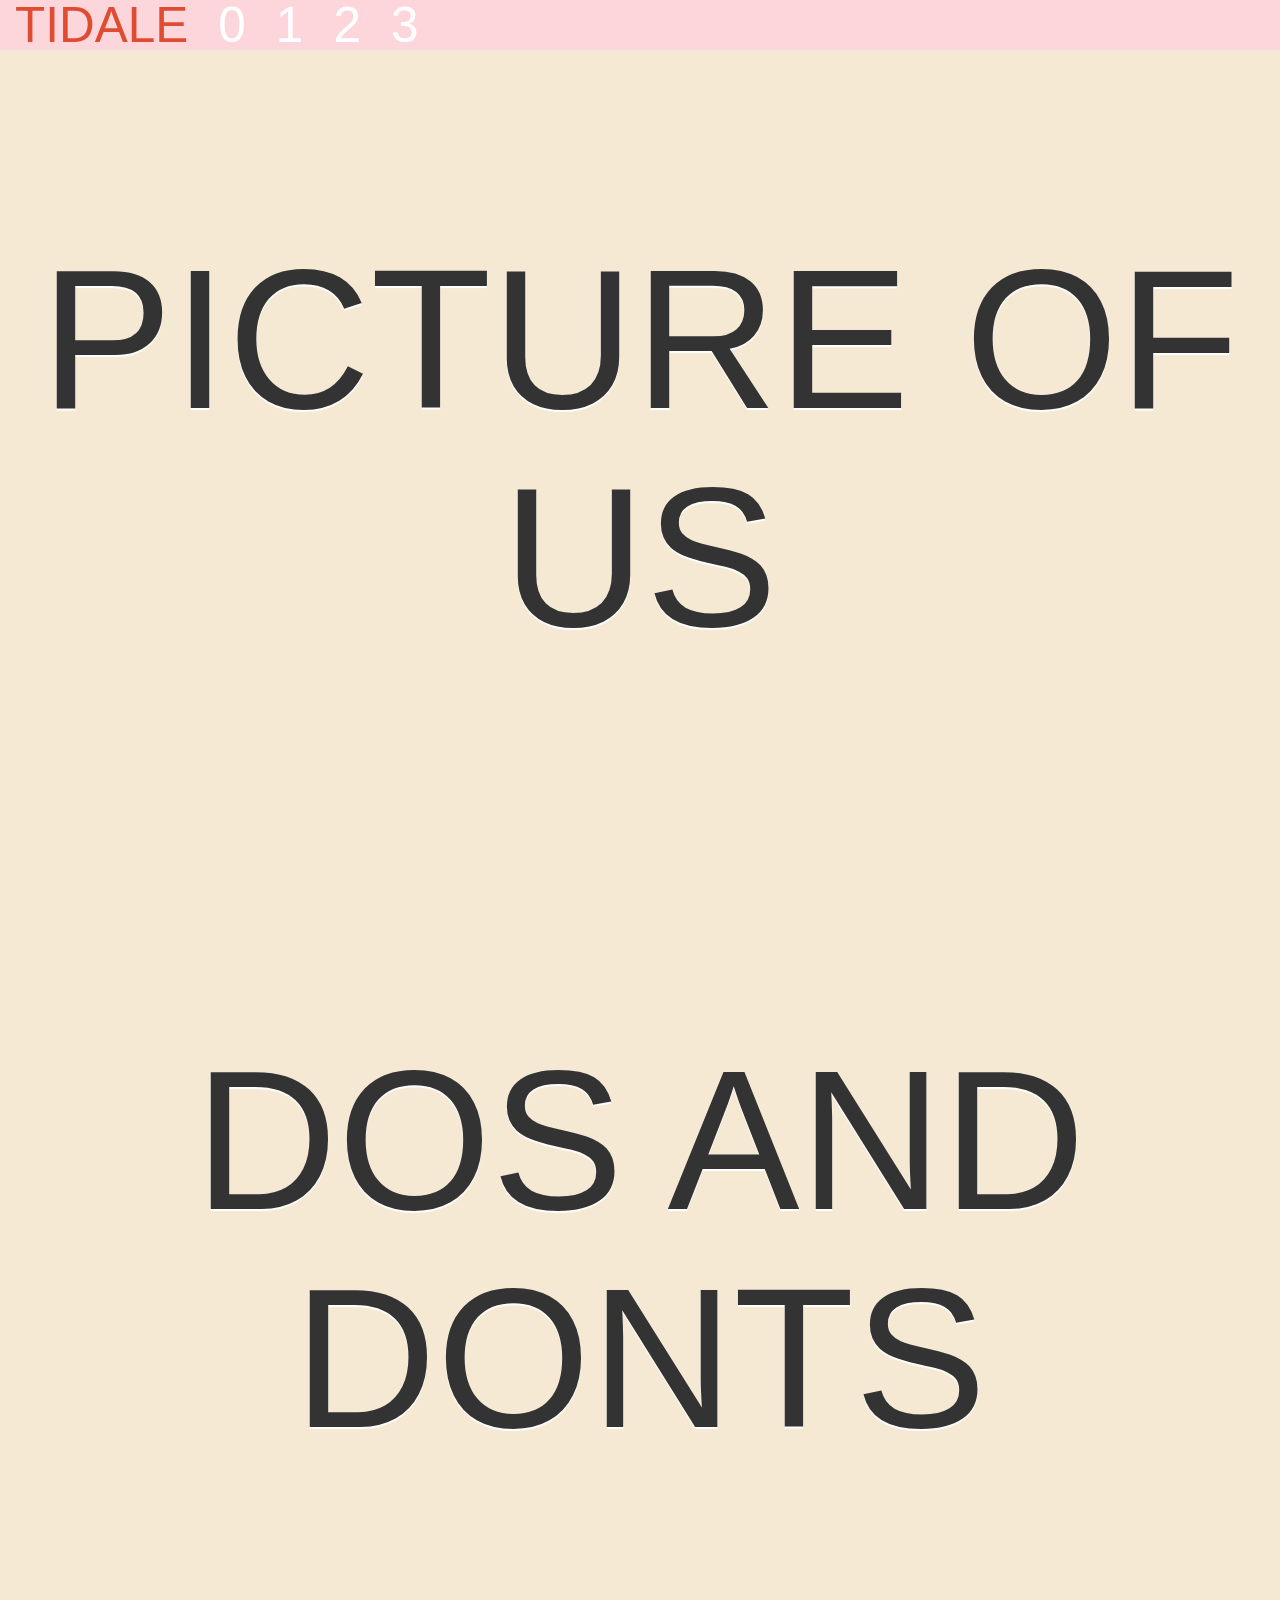
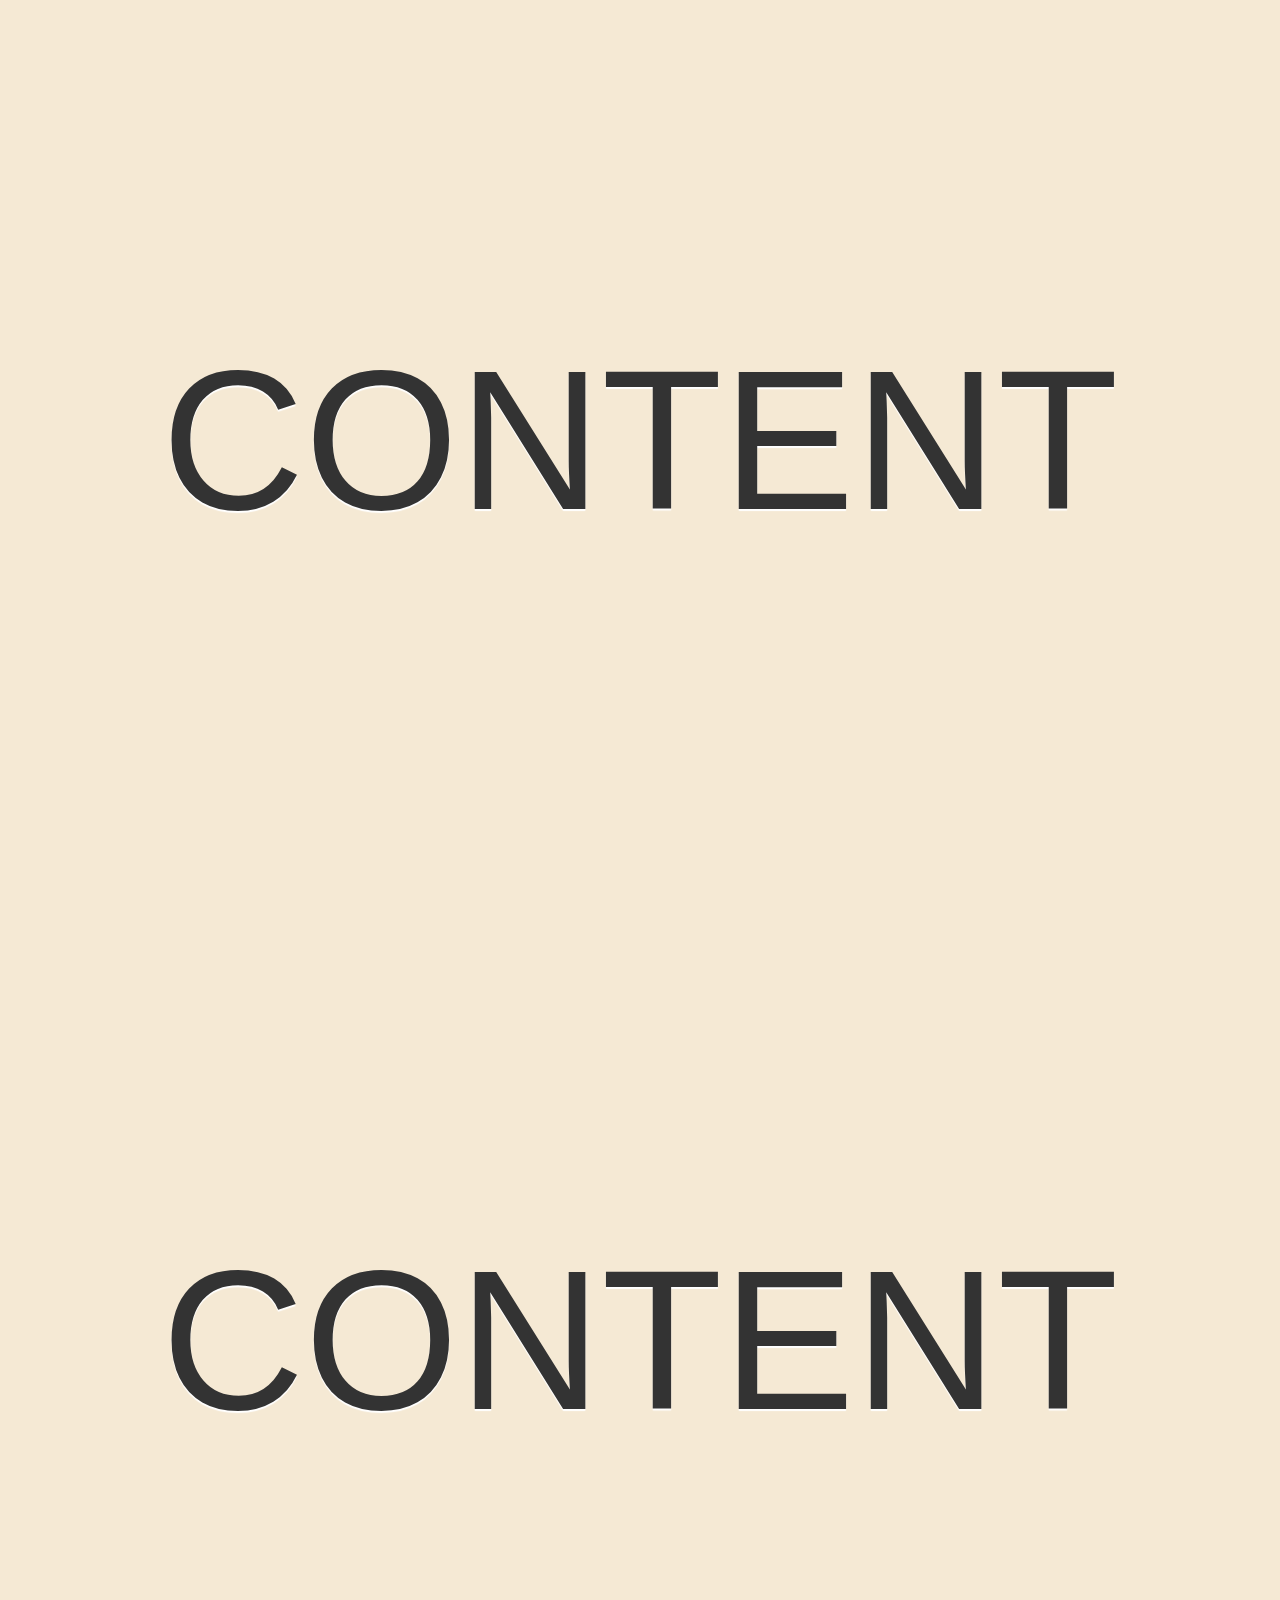
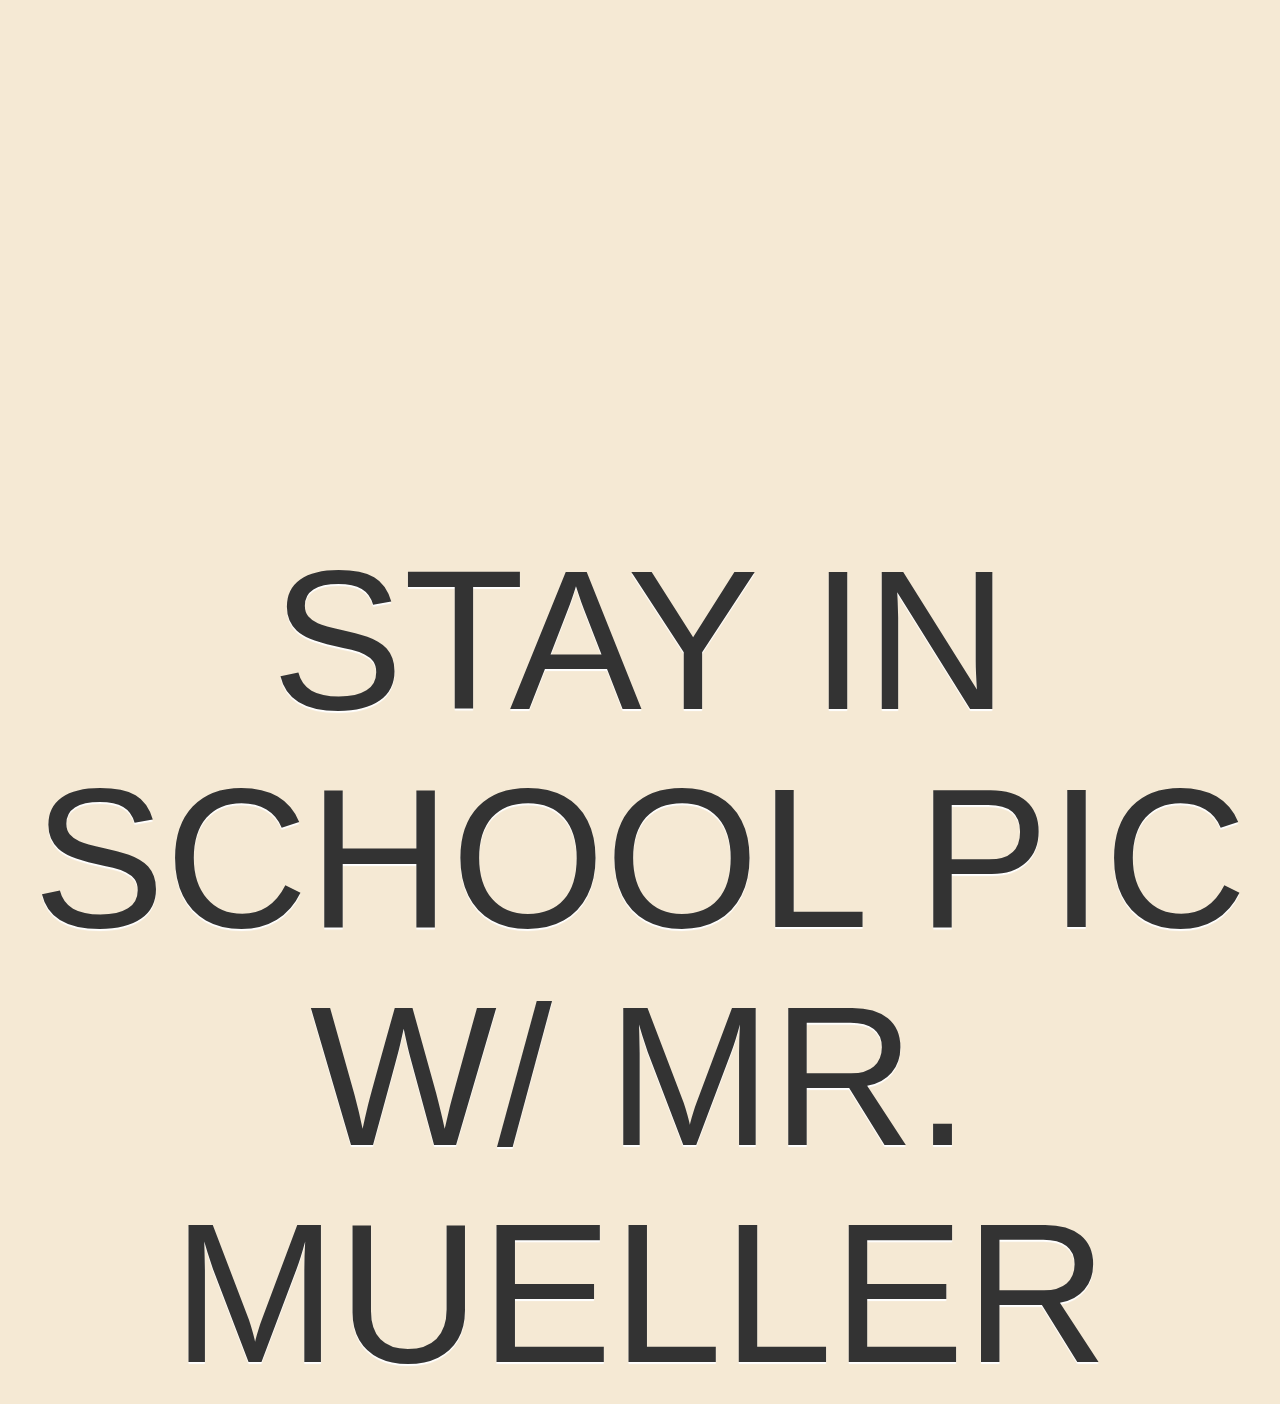
==== index.html @ 0061f352 "commenting out usless code" ====
<!DOCTYPE html>
<html lang="en">

<head>
    <meta charset="utf-8">
    <meta http-equiv="X-UA-Compatible" content="IE=edge,chrome=1">
    <title>How can an HSTAT student be successful in SEP?
    </title>
    <link rel="shortcut icon" href="">
    <!-- Latest compiled and minified CSS -->
    <link rel="stylesheet" href="https://maxcdn.bootstrapcdn.com/bootstrap/3.3.6/css/bootstrap.min.css">
    <link rel="stylesheet" href="style.css" type="text/css">
    <link rel="stylesheet" href="scrolldeckcss/normalize.css" type="text/css">


    <!-- jQuery library -->
    <script src="https://ajax.googleapis.com/ajax/libs/jquery/1.12.0/jquery.min.js"></script>

    <!-- Latest compiled JavaScript -->
    <script src="https://maxcdn.bootstrapcdn.com/bootstrap/3.3.6/js/bootstrap.min.js"></script>

    <!--SCROLLDECK-->
    <script src="scrolldeck/js/jquery-1.8.2.min.js"></script>
    <script src="scrolldeck/js/jquery.scrollTo-1.4.3.1.min.js"></script>
    <script src="scrolldeck/js/jquery.scrollorama.js"></script>
    <script src="scrolldeck/js/jquery.easing.1.3.js"></script>
    <script src="scrolldeck/js/jquery.scrolldeck.js"></script>
</head>

<body>
    <nav class="navbar transparent navbar-default navbar-fixed-top">
        <div class="container-fluid">
            <div class="navbar-header">
                <button type="button" class="navbar-toggle" data-toggle="collapse" data-target="#myNavbar">
                    <span class="icon-bar"></span>
                    <span class="icon-bar"></span>
                    <span class="icon-bar"></span>
                </button>
                <a class="navbar-brand pillz " href="#home"> TIDALE</a>
            </div>
            <div class="collapse navbar-collapse" id="myNavbar">
                <ul class="nav navbar-nav pillz">
                    <li><a href="#f" id="nav-color">0</a></li>
                    <li><a href="#f" id="nav-color">1 </a></li>
                    <li><a href="#f" id="nav-color">2 </a></li>
                    <li><a href="#f" id="nav-color">3 </a></li>
                </ul>
            </div>
        </div>
    </nav>

    <div class="slide">
        <div class="text-center" id="landing">
            <h1>PICTURE OF US
            <!--I WANT THAT ANIMATION FOR A CIRCLE IMAGE, SO THERES NOTHING ON
            THE PAGE UMTIL YOU SCROLL DOWN AND IT LIKES FLOATS UP,
            BUT IT DOESN'T RLY FLOAT, IT'S MORE OF A BOUNCE IF THAT MAKES SENSE
            LIKE YOU SCROLL DOWN AND THE IMAGE BOUNCES UP SO IT LOOKS SEAMLESS-->
            </h1>
        </div>
    </div>

    <div class="slide">
        <div class="text-center">
            <h1>DOS AND DONTS </h1>
        </div>
    </div>

    <div class="slide">
        <div class="text-center">
            <h1>CONTENT</h1>
        </div>
    </div>

    <div class="slide">
        <div class="text-center">
            <h1>CONTENT</h1>
        </div>
    </div>

    <div class="slide">
        <div class="text-center">
            <h1>STAY IN SCHOOL PIC W/ MR. MUELLER</h1>
        </div>
    </div>


    <script>
        $(document).ready(function() {
            $('.slide').css('min-height', $(window).height());

            var deck = new $.scrolldeck({
                buttons: '.nav-button',
                easing: 'easeInOutExpo'
            });

            // add other animations using the scrolldeck.controller (see Scrollorama plugin)
            console.log(deck.controller);
            deck.controller.animate('#instructions', {
                duration: 100,
                property: 'opacity',
                end: 0
            });

        });
    </script>

    <script type="text/javascript">
        var _gaq = _gaq || [];
        _gaq.push(['_setAccount', 'UA-2821890-9']);
        _gaq.push(['_trackPageview']);

        (function() {
            var ga = document.createElement('script');
            ga.type = 'text/javascript';
            ga.async = true;
            ga.src = ('https:' == document.location.protocol ? 'https://ssl' : 'http://www') + '.google-analytics.com/ga.js';
            var s = document.getElementsByTagName('script')[0];
            s.parentNode.insertBefore(ga, s);
        })();
    </script>

</body>

</html>
---- style.css ----
/*
	COLORS
 
	Dark Blue 			#222438
	Medium Blue			#959db5
	Light Blue	 		#c9d5e1
	Dark Blue Links		#1a4a6a
	
*/

body {
	font-family: Helvetica, "Helvetica Neue", Arial, sans-serif;
	font-size: 30px;
	font-size: 3rem;
	text-align: center;
}

h1 {
	font-size: 180px;
	font-size: 18rem;
	margin: 0;
	text-shadow: 0 2px 1px #fff;
}

p {
	width: 80%;
	margin: 20px auto;
	margin: 2rem auto;
	text-shadow: 0 1px 1px #fff;
	line-height: 1.2;
}



small {
	line-height: 1;
	font-style: italic;
	font-size: 20px;
	font-size: 2rem;
	text-shadow: 0 1px 0 #fff;
}

.download {
	padding-left: 15px;
	padding-left: 1.5rem;
}

.pro-tip {
	display: block;
	padding: 20px;
	padding: 2rem;
	text-shadow: 0 1px 0 #fff;
}

pre {
	font-size: 18px;
	font-size: 1.8rem;
}

/*blockquote {*/
/*	text-align: left;*/
/*	width: 70%;*/
/*	margin: 10px auto;*/
/*	margin: 1rem auto;*/
/*	background: #fff;*/
/*	border: solid 3px #959db5;*/
/*	padding: 0 40px;*/
/*	padding: 0 4rem;*/
/*	border-radius: 6px;*/
/*	border-radius: .6rem;*/
/*}*/

/*code {*/
/*	font-style: normal;*/
/*	padding-left: 5px;*/
/*	padding-left: .5rem;*/
/*}*/

/*----------------------------------------  HEADER  */

/*#header {*/
/*	width: 100%;*/
/*	position: fixed;*/
/*	top: 0;*/
/*	left: 0;*/
/*	z-index: 10;*/
/*	background: #222438;*/
/*	border-bottom: solid 3px #959db5;*/
/*	padding: 5px;*/
/*	padding: .5rem;*/
/*	opacity: .9;*/
/*}*/

/*#instructions {*/
/*	position: fixed;*/
/*	top: 25px;*/
/*	left: 40px;*/
/*	background: #fff;*/
/*	border: solid 3px #959db5;*/
/*	padding: 5px 10px;*/
/*	text-transform: uppercase;*/
/*	width: 180px;*/
/*	border-radius: 10px;*/
/*	font-size: 14px;*/
/*	font-weight: bold;*/
/*	z-index: 99;*/
/*	color: #222438*/
/*}*/

/*#powered {*/
/*	font-weight: bold;*/
/*	padding-bottom: 20px;*/
/*}*/

/*.nav-button {*/
/*	padding: 10px;*/
/*	padding: 1rem;*/
/*	text-decoration: none;*/
/*	color: #959db5;*/
/*	font-size: 20px;*/
/*	font-size: 2rem;*/
/*	text-shadow: 0 -1px 1px #000;*/
/*	text-transform: uppercase;*/
/*	font-weight: bold;*/
/*	font-style: normal;*/
/*}*/



/*----------------------------------------  SLIDES  */

.slide {
	margin: 0 auto;
	width: 99%;
	padding: 120px 0;
	padding: 12rem 0;
	height: 40rem;
}

#title {
	line-height: .8;
	margin-top: 40px;
	margin-top: 4rem;
}

#landing {
	padding: 90px 0;
	padding: 9rem 0;
}


/*#animations {*/
/*	padding-top: 70px;*/
/*	padding-top: 7rem;*/
/*	height: 480px;*/
/*	height: 48rem;*/
/*}*/

/*#examples h1 {*/
/*	padding-bottom: 20px;*/
/*	padding-bottom: 2rem;*/
/*}*/

/*#examples, #examples p, #credits {*/
/*	line-height: .8;*/
/*}*/

/*#examples p {*/
/*	padding-top: 20px;*/
/*}*/

/*#credits a {*/
/*	padding-right: 3px;*/
/*}*/

/*------------------------  BASE-REM SIZING  */


@media (min-width: 1401px) {
	html {
		font-size: 12px;
	}
}

@media (max-width: 1400px) {
	html {
		font-size: 11px;
	}
}

 target screen width  
@media (max-width: 1280px) {
	html {
		font-size: 10px;
	}
}
	
@media (max-width: 1160px) {
	html {
		font-size: 9px;
	}
}
	
@media (max-width: 1040px) {
	html {
		font-size: 8px;
	}
}
	
@media (max-width: 920px) {
	html {
		font-size: 7px;
	}
}
	
@media (max-width: 800px) {
	html {
		font-size: 6px;
	}
}
	
@media (max-width: 680px) {
	html {
		font-size: 5px;
	}
}
	
@media (max-width: 560px) {
	html {
		font-size: 4px;
	}
}
	
@media (max-width: 440px) {
	html {
		font-size: 3px;
	}
}

@media (max-width: 320px) {
	html {
		font-size: 3px;
	}
}

/*----------------------------------------*/
/*----------------------------------------*/
 html,
 body {
  height: 100%;
 }
 
 body {
  cursor: url("m.png"), auto;
  background: rgba(242, 228, 201, .8);
 }
 
 .transparent {
  background: rgba(255, 209, 220, .8);
 }
 
 .pillz {
  font-size: 150%;
 }
 
 .navbar-default .navbar-brand,
 .navbar-default .navbar-nav>li>a {
  color: white;
 }
 
 .navbar-default .navbar-brand:focus,
 .navbar-default .navbar-brand:hover,
 .navbar-default .nav>li>a:focus,
 .navbar-default .nav>li>a:hover {
  color: #E04C32;
 }
 
 
 /**/
 
 /*@media screen and (min-width: 0px) {*/
 /* h1 {*/
 /*  font-size: 50px;*/
 /* }*/
 /*}*/
 
 /*@media screen and (min-width: 768px) {*/
 /* h1 {*/
 /*  font-size: 100px;*/
 /* }*/
 /*}*/
 
 /*@media screen and (min-width: 992px) {*/
 /* h1 {*/
 /*  font-size: 100px;*/
 /* }*/
 /*}*/
 
 /*@media screen and (min-width: 1200px) {*/
 /* h1 {*/
 /*  font-size: 120px;*/
 /* }*/
 /*}*/
 
 a:link,
 a:visited {
  color: #E04C32;
  background-color: transparent;
  text-decoration: none
 }
 
 a:hover {
  color: pink;
  background-color: transparent;
  text-decoration: underline
 }
 
 a:active {
  color: yellow;
  background-color: transparent;
  text-decoration: underline
 }
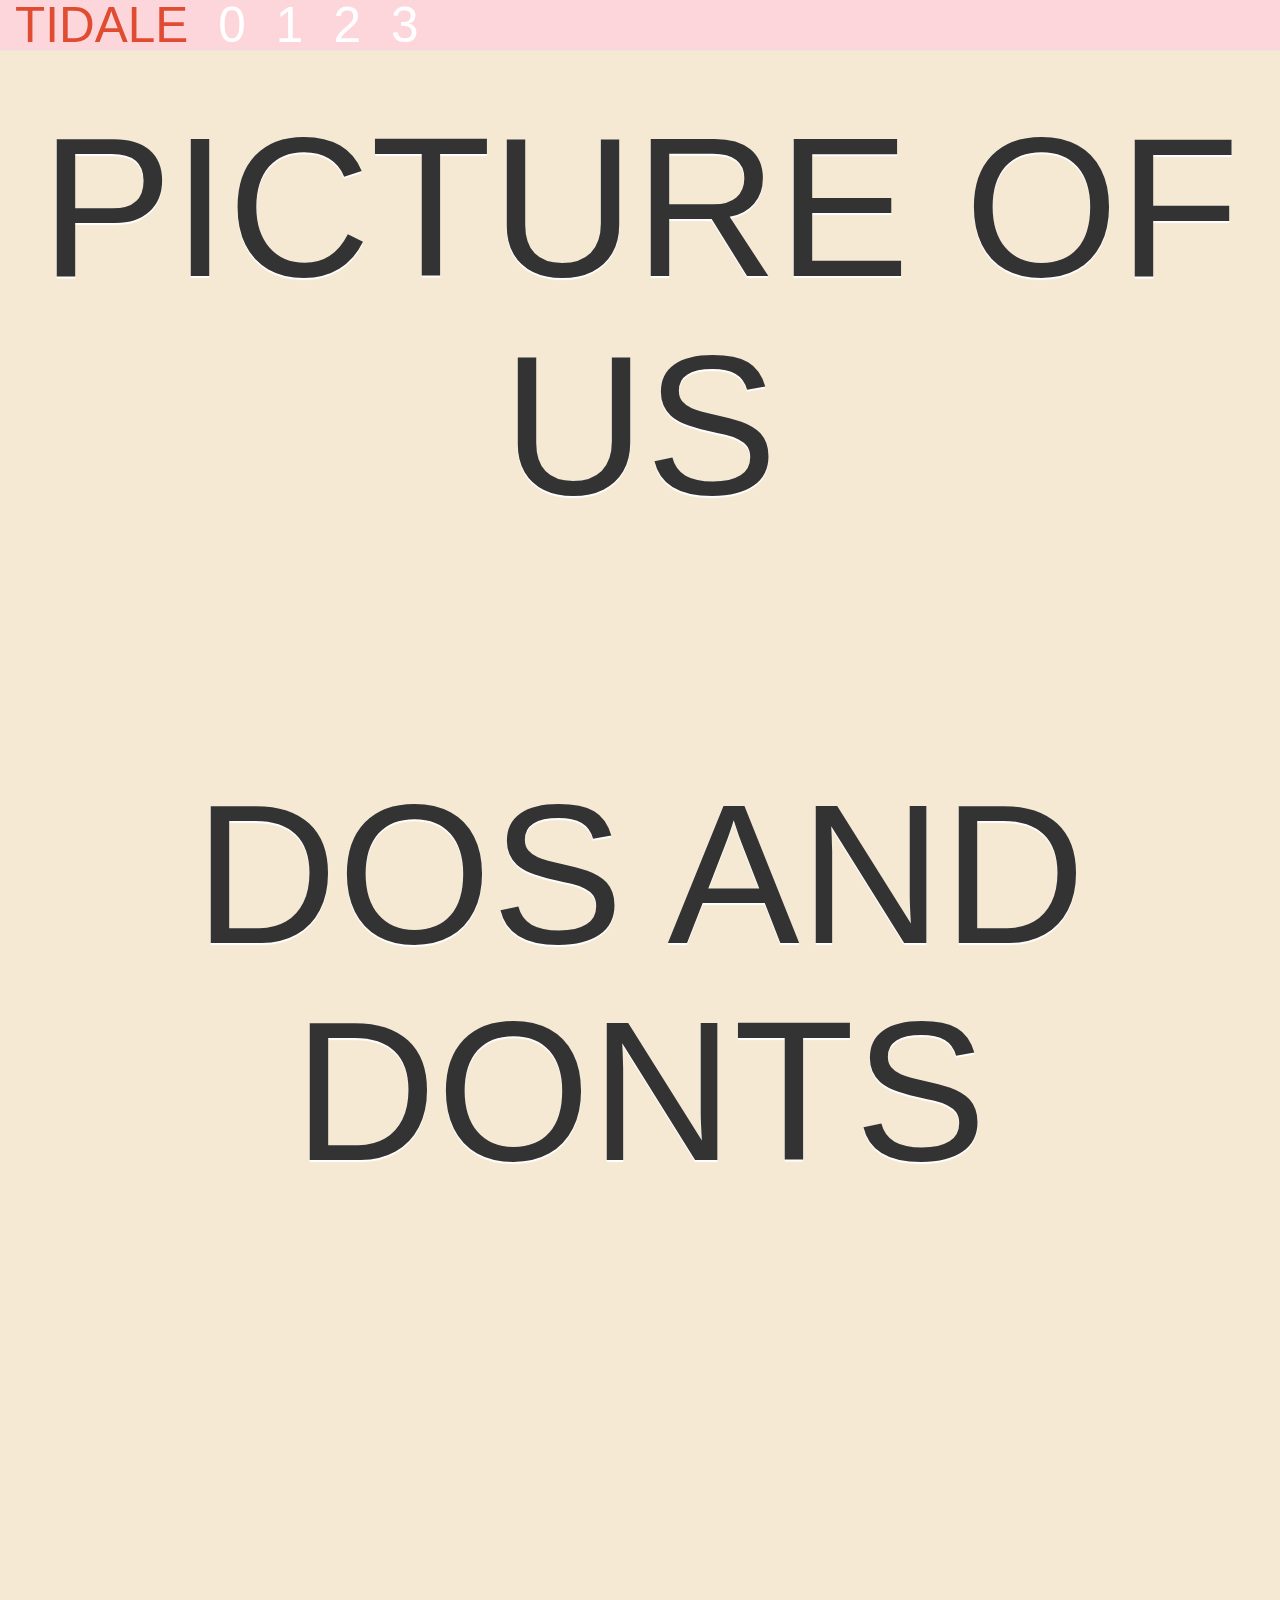
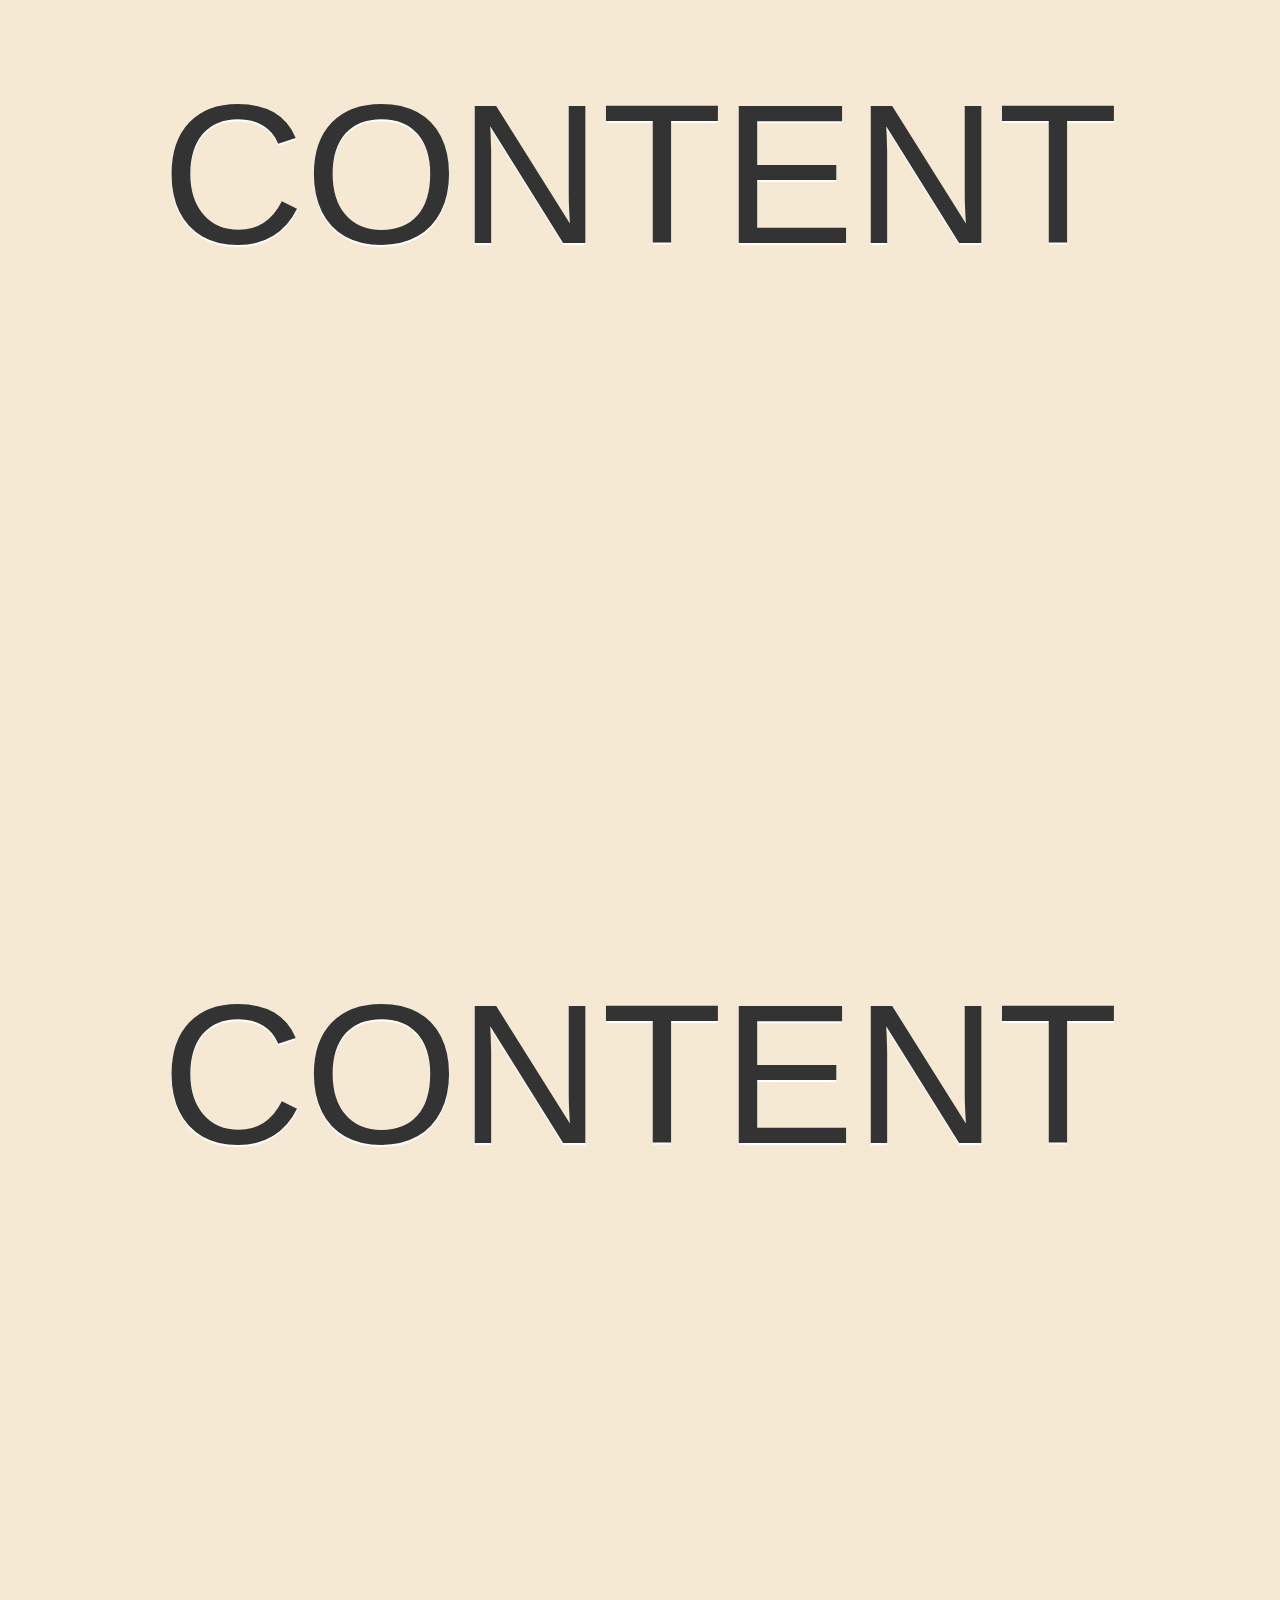
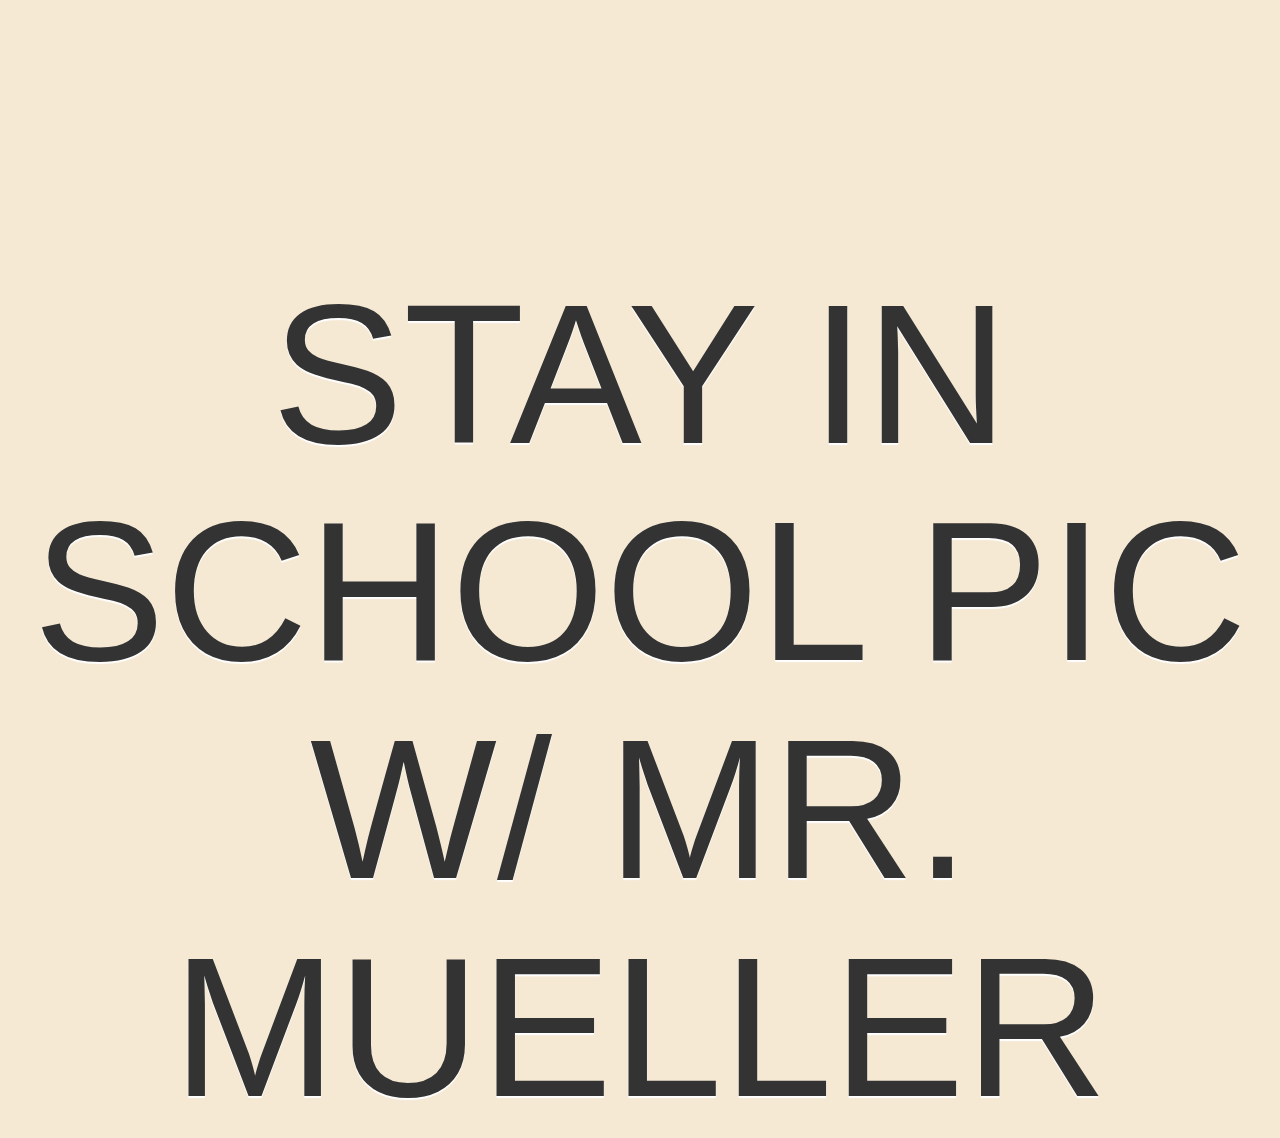
==== commit dfd84fd3: "added animate.css" ====
--- a/index.html
+++ b/index.html
@@ -11,6 +11,8 @@
     <link rel="stylesheet" href="https://maxcdn.bootstrapcdn.com/bootstrap/3.3.6/css/bootstrap.min.css">
     <link rel="stylesheet" href="style.css" type="text/css">
     <link rel="stylesheet" href="scrolldeckcss/normalize.css" type="text/css">
+      <link rel="stylesheet" href="animate.css-master/sour/animate.min.css">
+
 
 
     <!-- jQuery library -->
@@ -49,13 +51,13 @@
         </div>
     </nav>
 
-    <div class="slide">
+    <div class="skake">
         <div class="text-center" id="landing">
             <h1>PICTURE OF US
             <!--I WANT THAT ANIMATION FOR A CIRCLE IMAGE, SO THERES NOTHING ON
-            THE PAGE UMTIL YOU SCROLL DOWN AND IT LIKES FLOATS UP,
+            THE PAGE UMTIL YOU SCROLL DOWN AND IT LIKES FLOATS UP.,
             BUT IT DOESN'T RLY FLOAT, IT'S MORE OF A BOUNCE IF THAT MAKES SENSE
-            LIKE YOU SCROLL DOWN AND THE IMAGE BOUNCES UP SO IT LOOKS SEAMLESS-->
+            LIKE YOU SCROLL DOWN AND THE IMAGE BOUNCES UP SO IT LOOKS SEAMLESS--> 
             </h1>
         </div>
     </div>
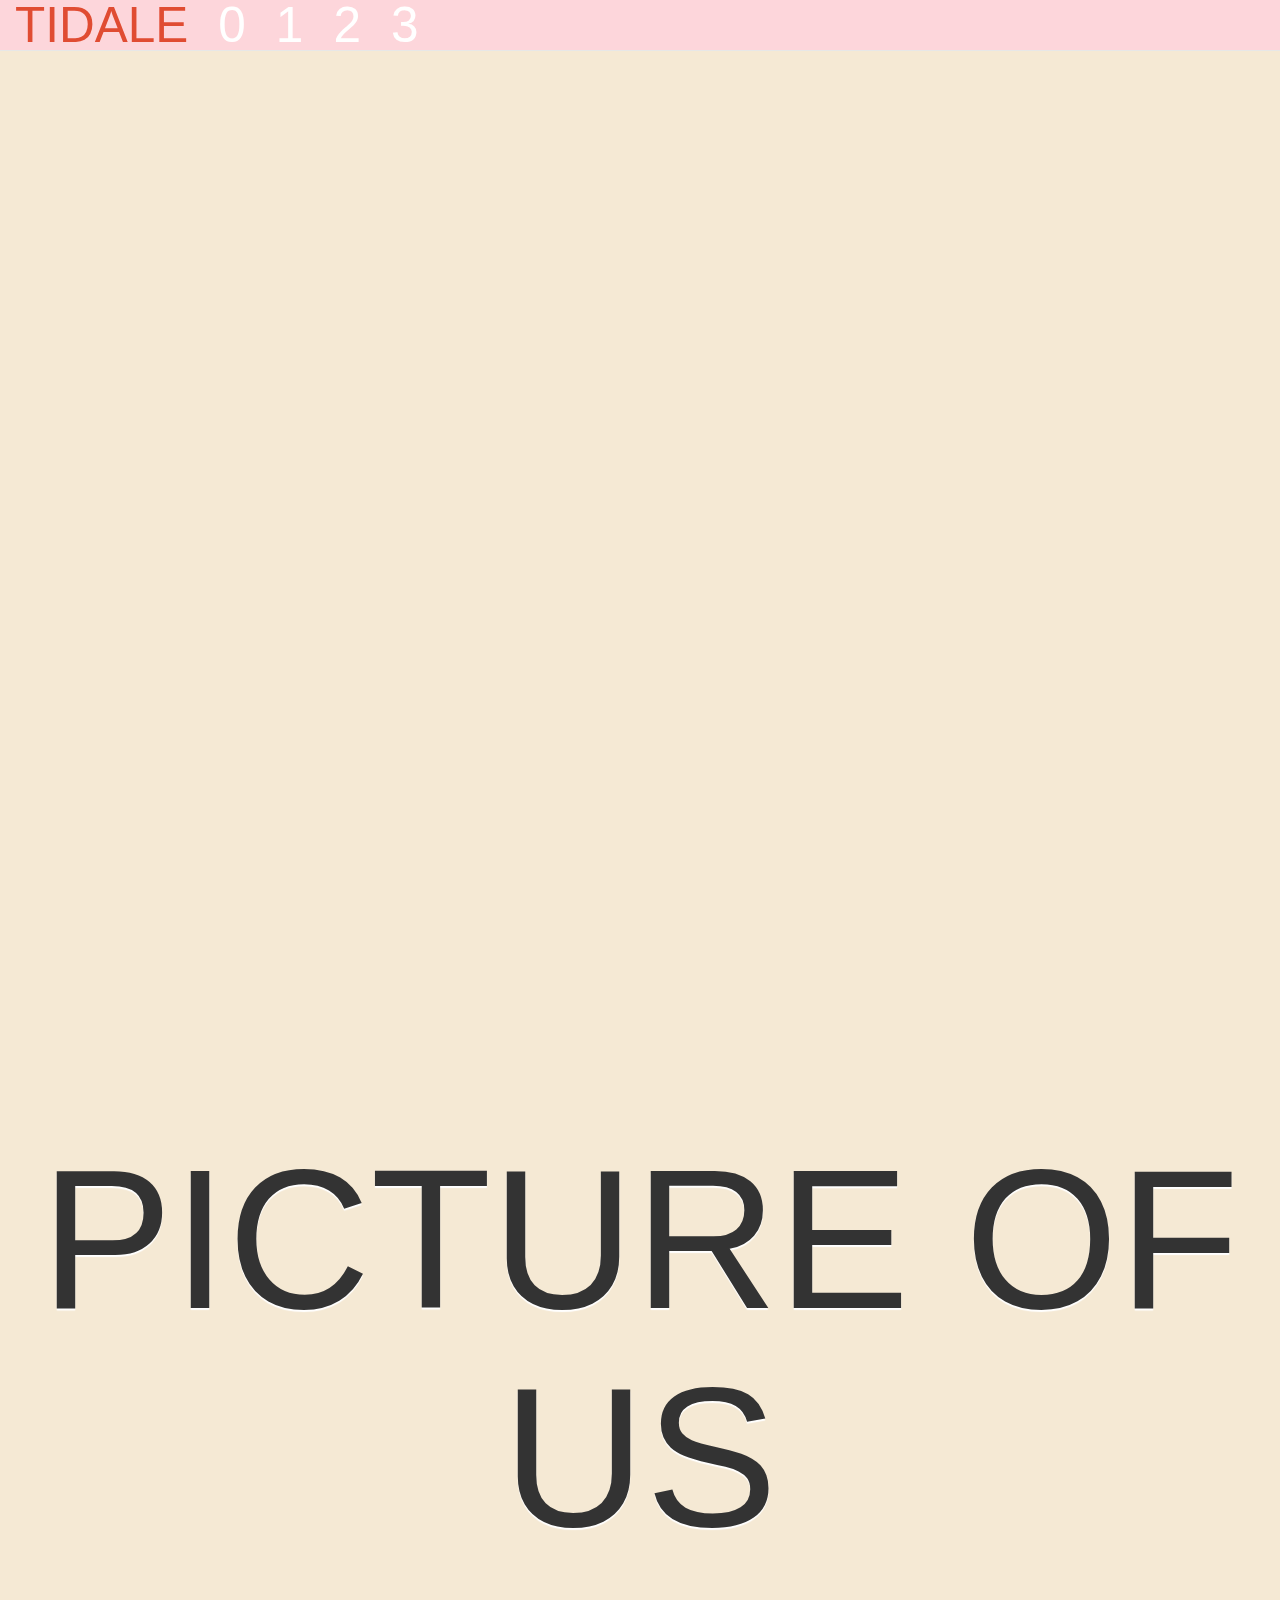
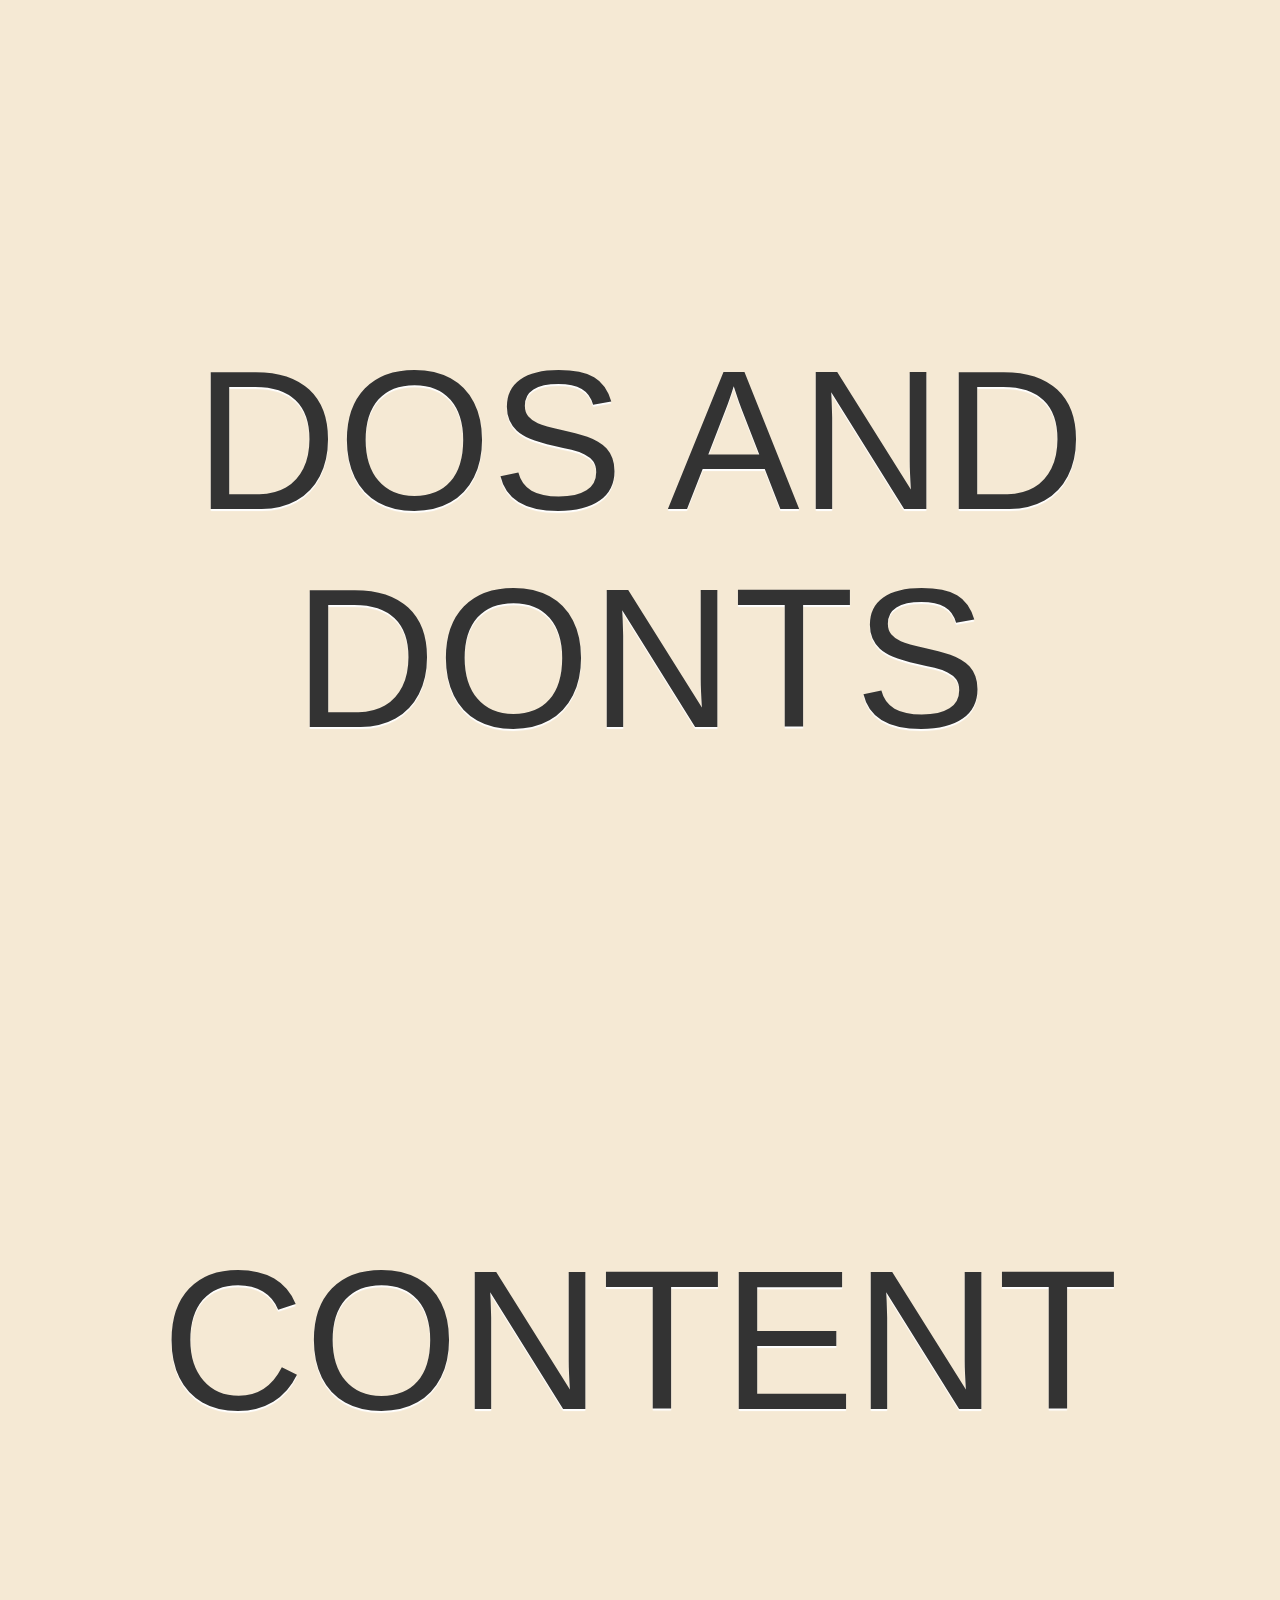
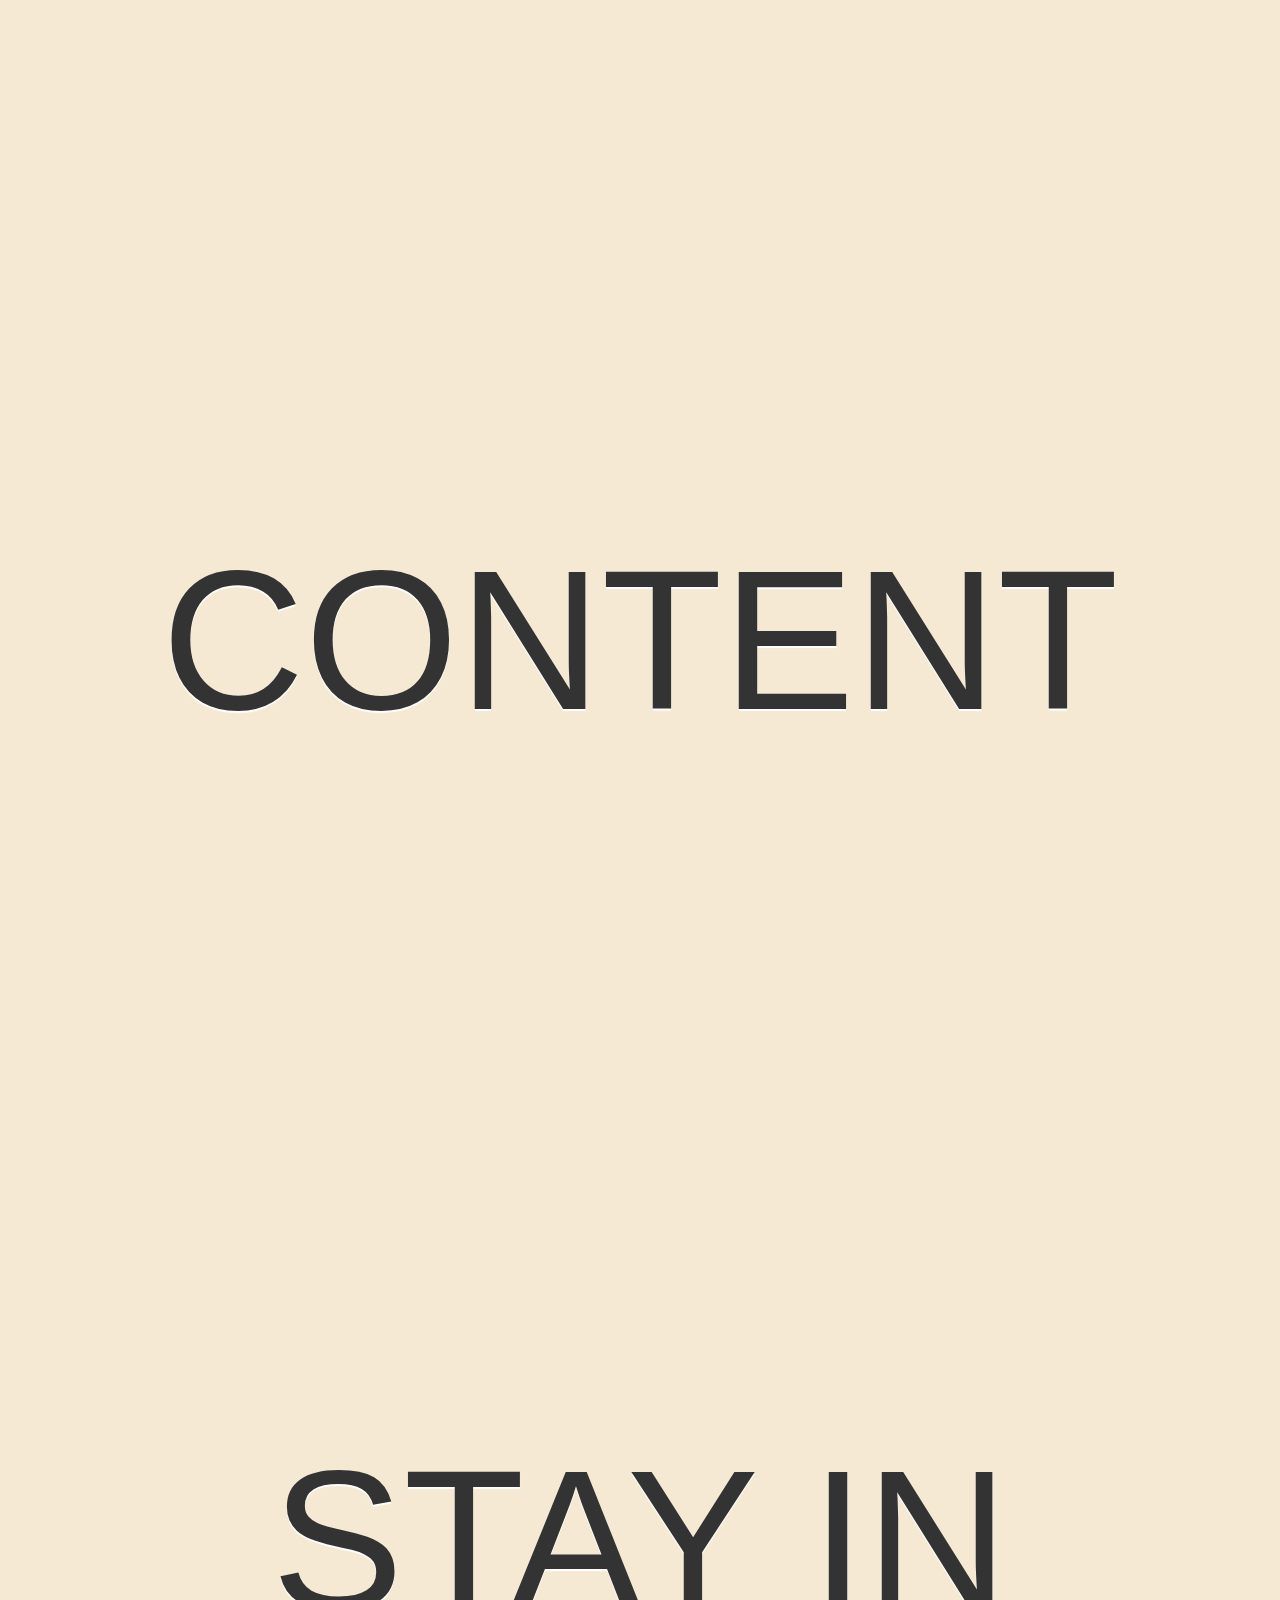
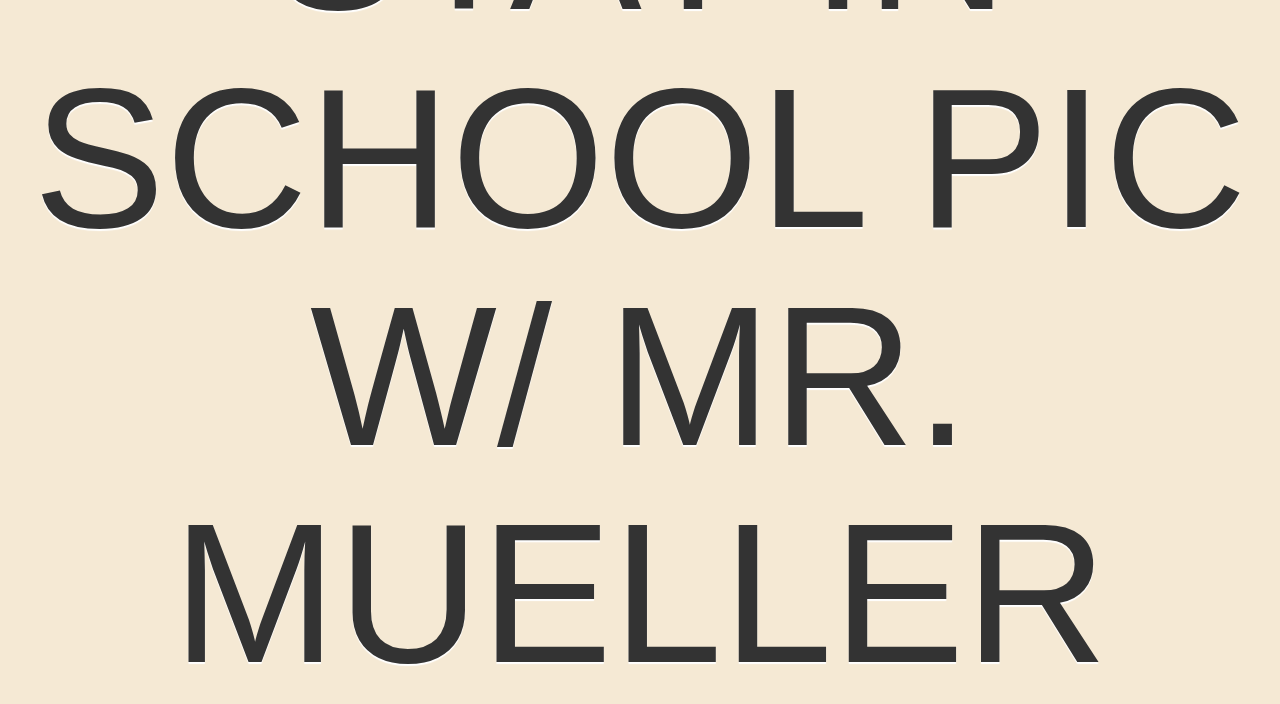
==== commit 7b3a7c6a: "add tst.html" ====
--- a/index.html
+++ b/index.html
@@ -11,7 +11,7 @@
     <link rel="stylesheet" href="https://maxcdn.bootstrapcdn.com/bootstrap/3.3.6/css/bootstrap.min.css">
     <link rel="stylesheet" href="style.css" type="text/css">
     <link rel="stylesheet" href="scrolldeckcss/normalize.css" type="text/css">
-      <link rel="stylesheet" href="animate.css-master/sour/animate.min.css">
+    <link rel="stylesheet" href="animate/animate.min.css">
 
 
 
@@ -51,14 +51,20 @@
         </div>
     </nav>
 
-    <div class="skake">
-        <div class="text-center" id="landing">
-            <h1>PICTURE OF US
+    <div class="slide">
+
+    </div>
+
+    <div class=" slide">
+        <div id="aniBounce">
+            <div class="text-center" id="landing">
+                <h1>PICTURE OF US
             <!--I WANT THAT ANIMATION FOR A CIRCLE IMAGE, SO THERES NOTHING ON
             THE PAGE UMTIL YOU SCROLL DOWN AND IT LIKES FLOATS UP.,
             BUT IT DOESN'T RLY FLOAT, IT'S MORE OF A BOUNCE IF THAT MAKES SENSE
             LIKE YOU SCROLL DOWN AND THE IMAGE BOUNCES UP SO IT LOOKS SEAMLESS--> 
             </h1>
+            </div>
         </div>
     </div>
 
@@ -122,6 +128,18 @@
         })();
     </script>
 
+    <script>
+        var animateName = "animated shake";
+        var animateEnd = "webkitAnimationEnd mozAnimationEnd MSAnimationEnd oanimationend animationend";
+        $(function() {
+            $("div").on('click', function() {
+                $("di[id=aniBounce]").addClass(animateName).one(animateEnd, function() {
+                    $(this).removeClass(animateName);
+                });
+            })
+        });
+    </script>
+
 </body>
 
 </html>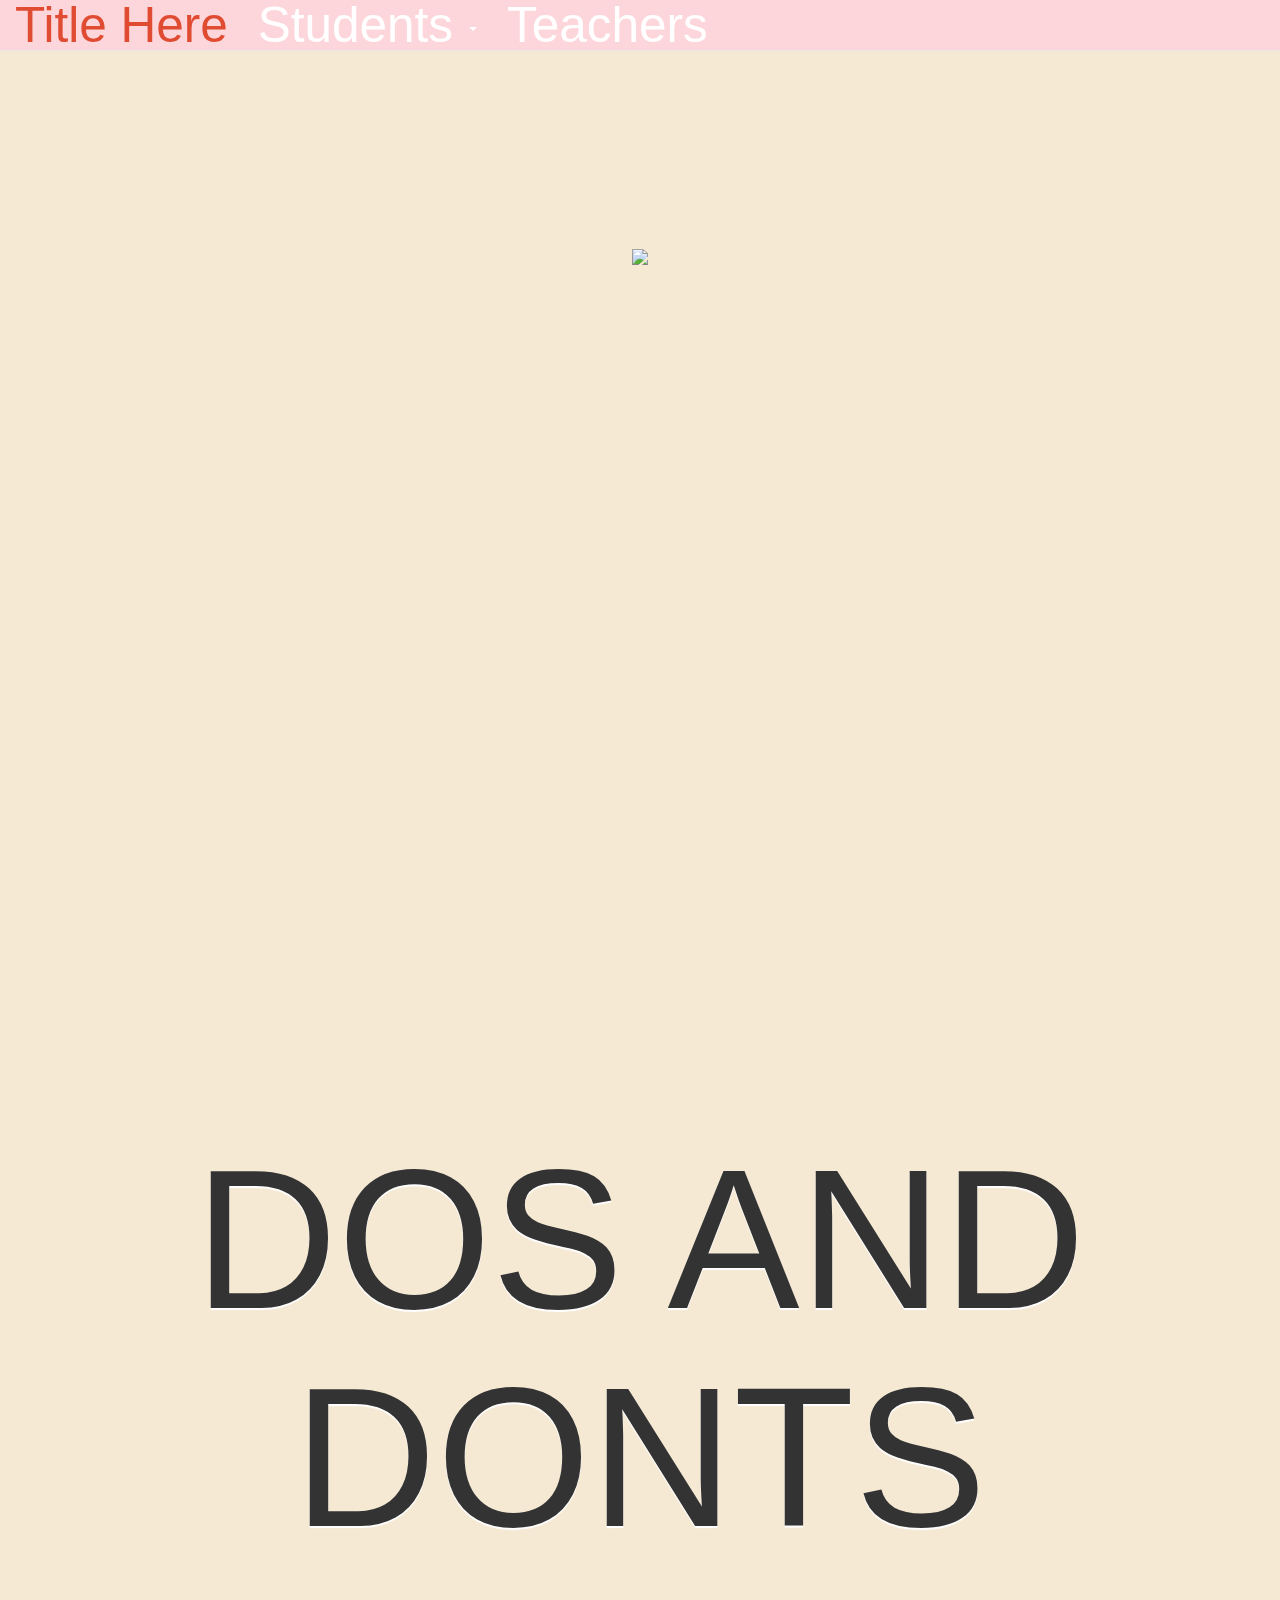
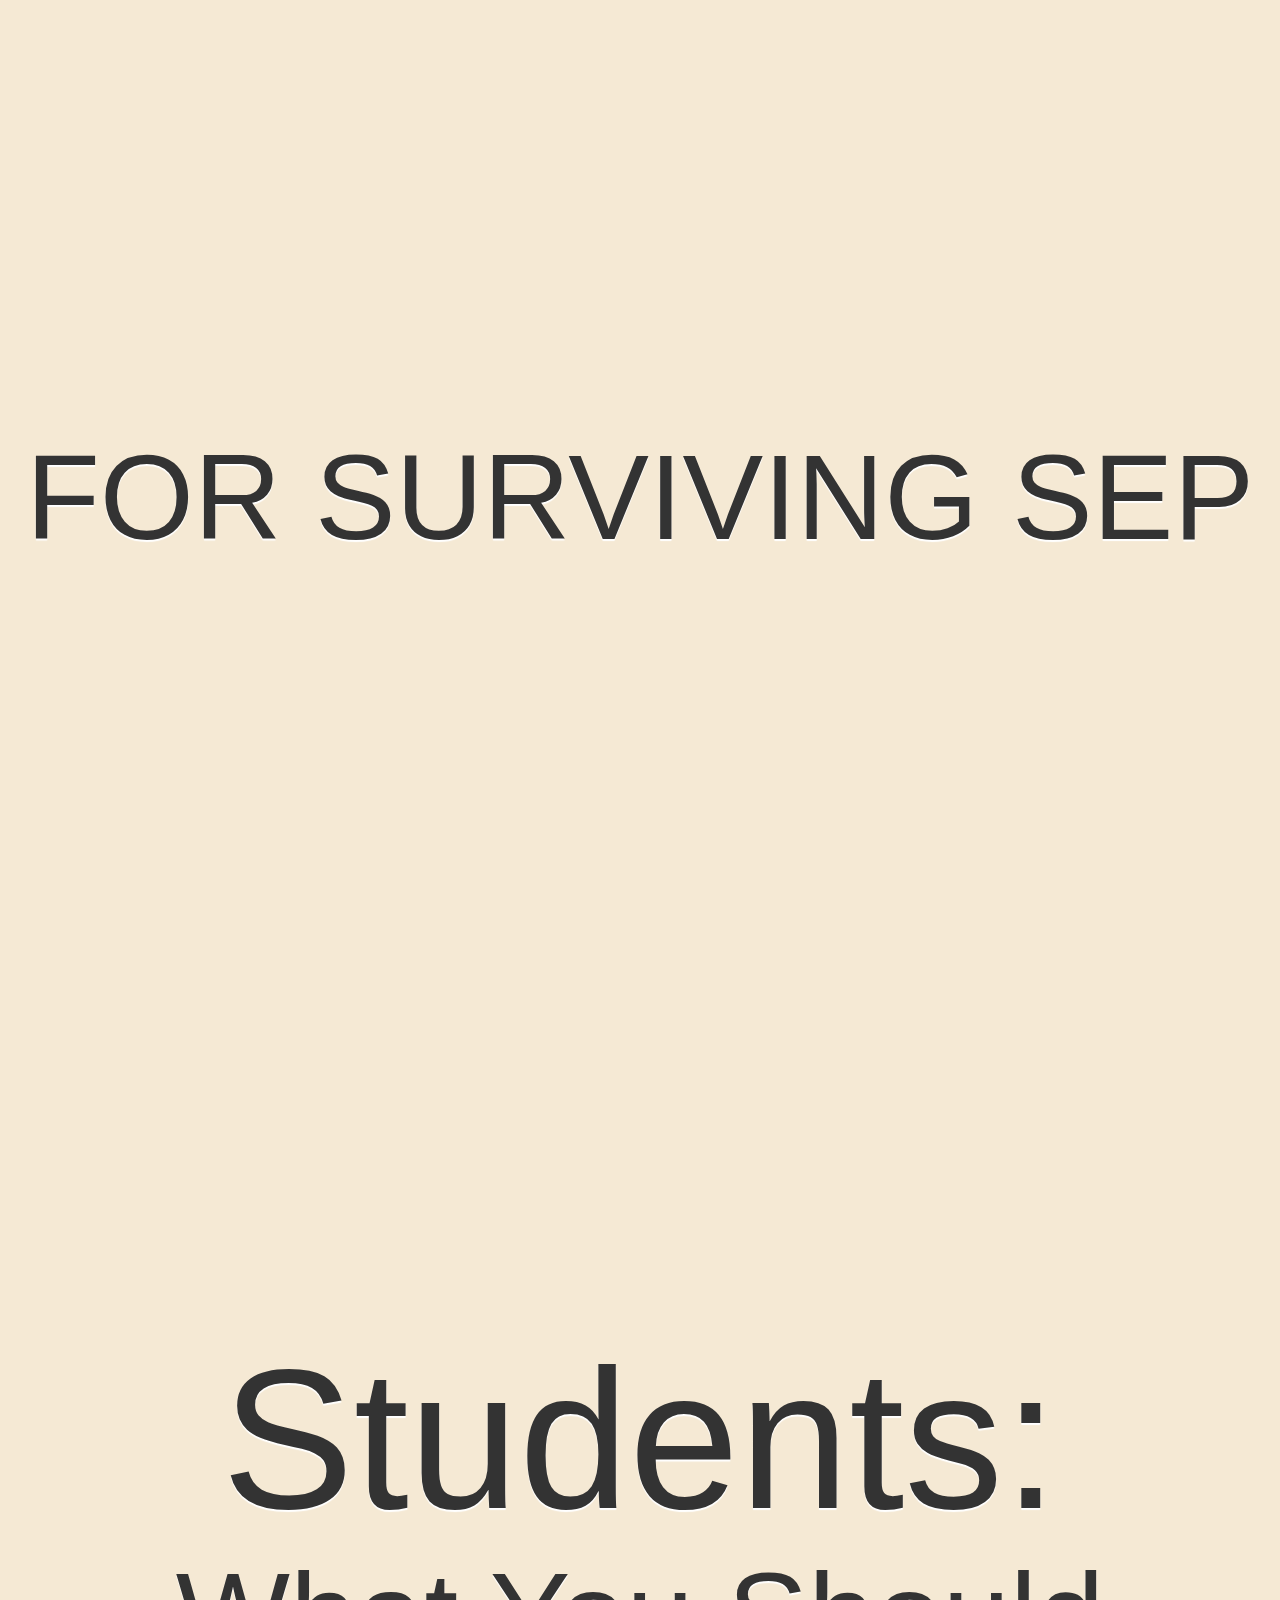
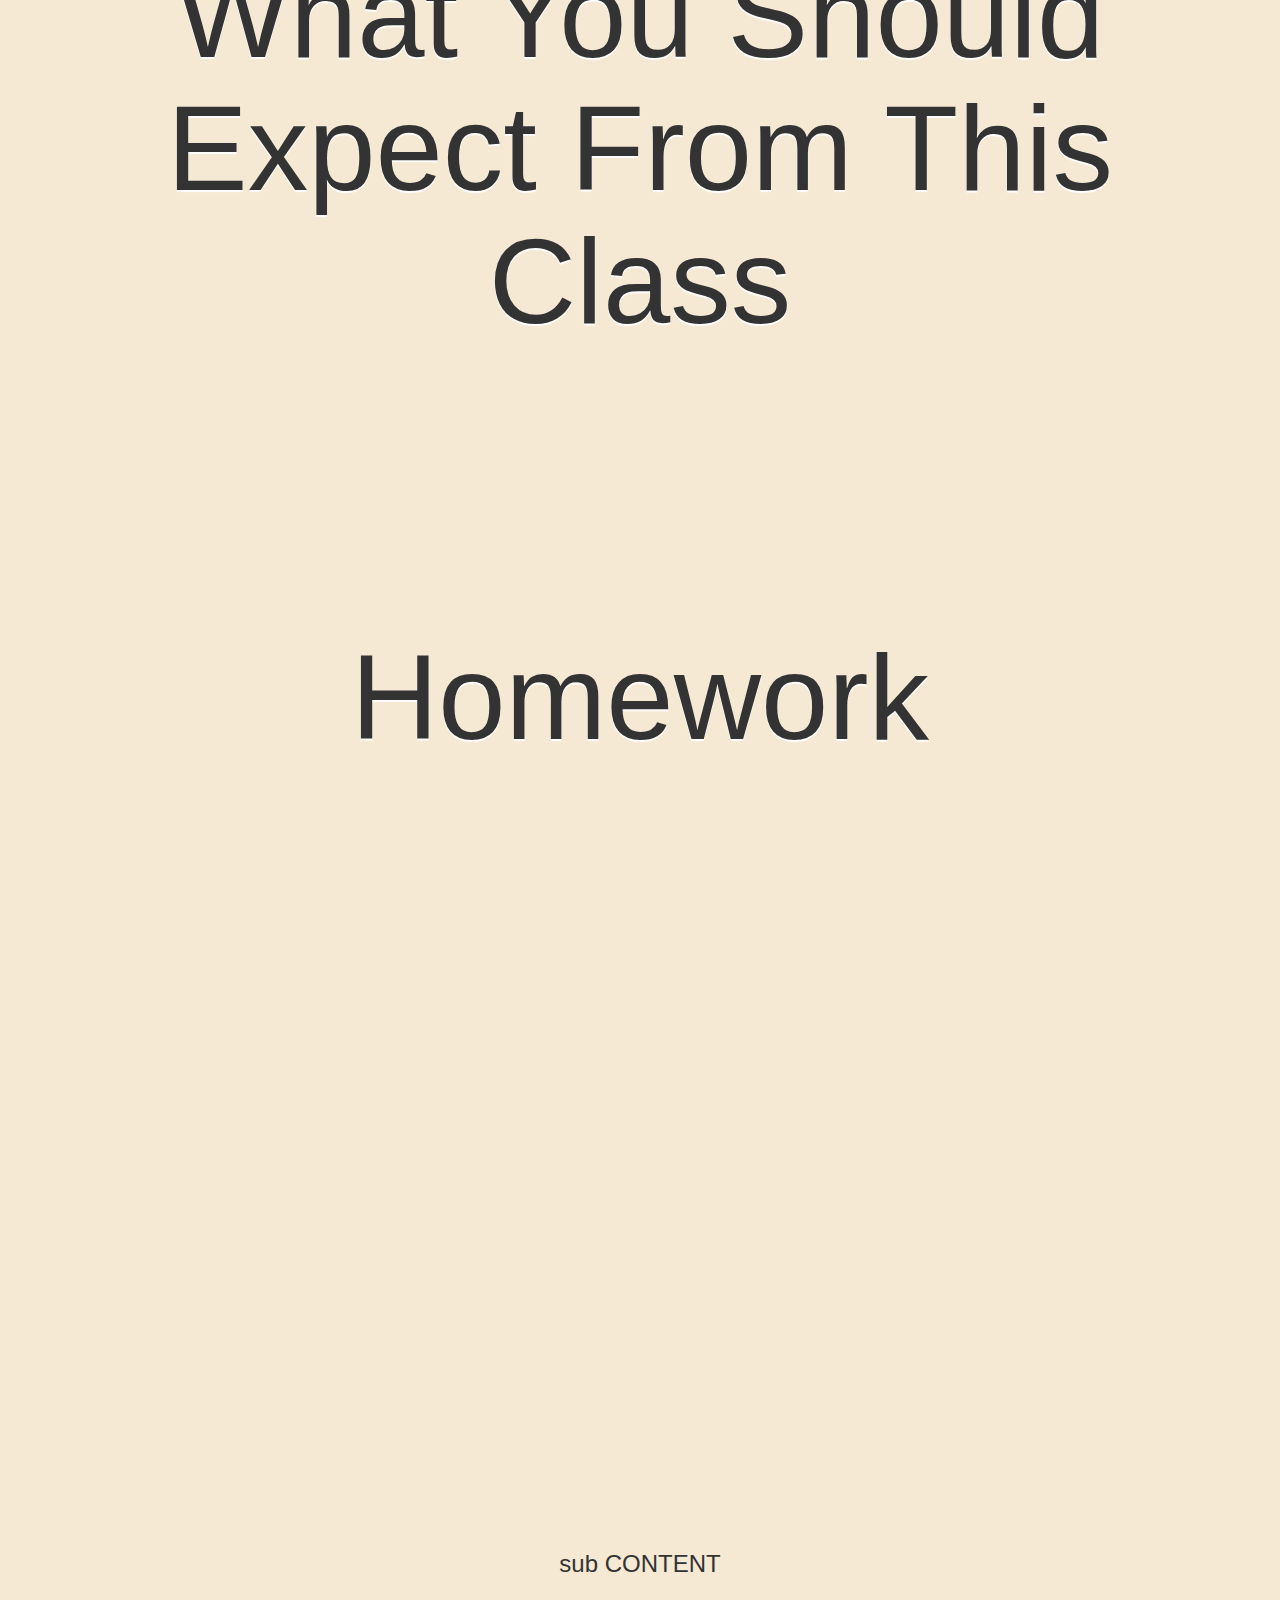
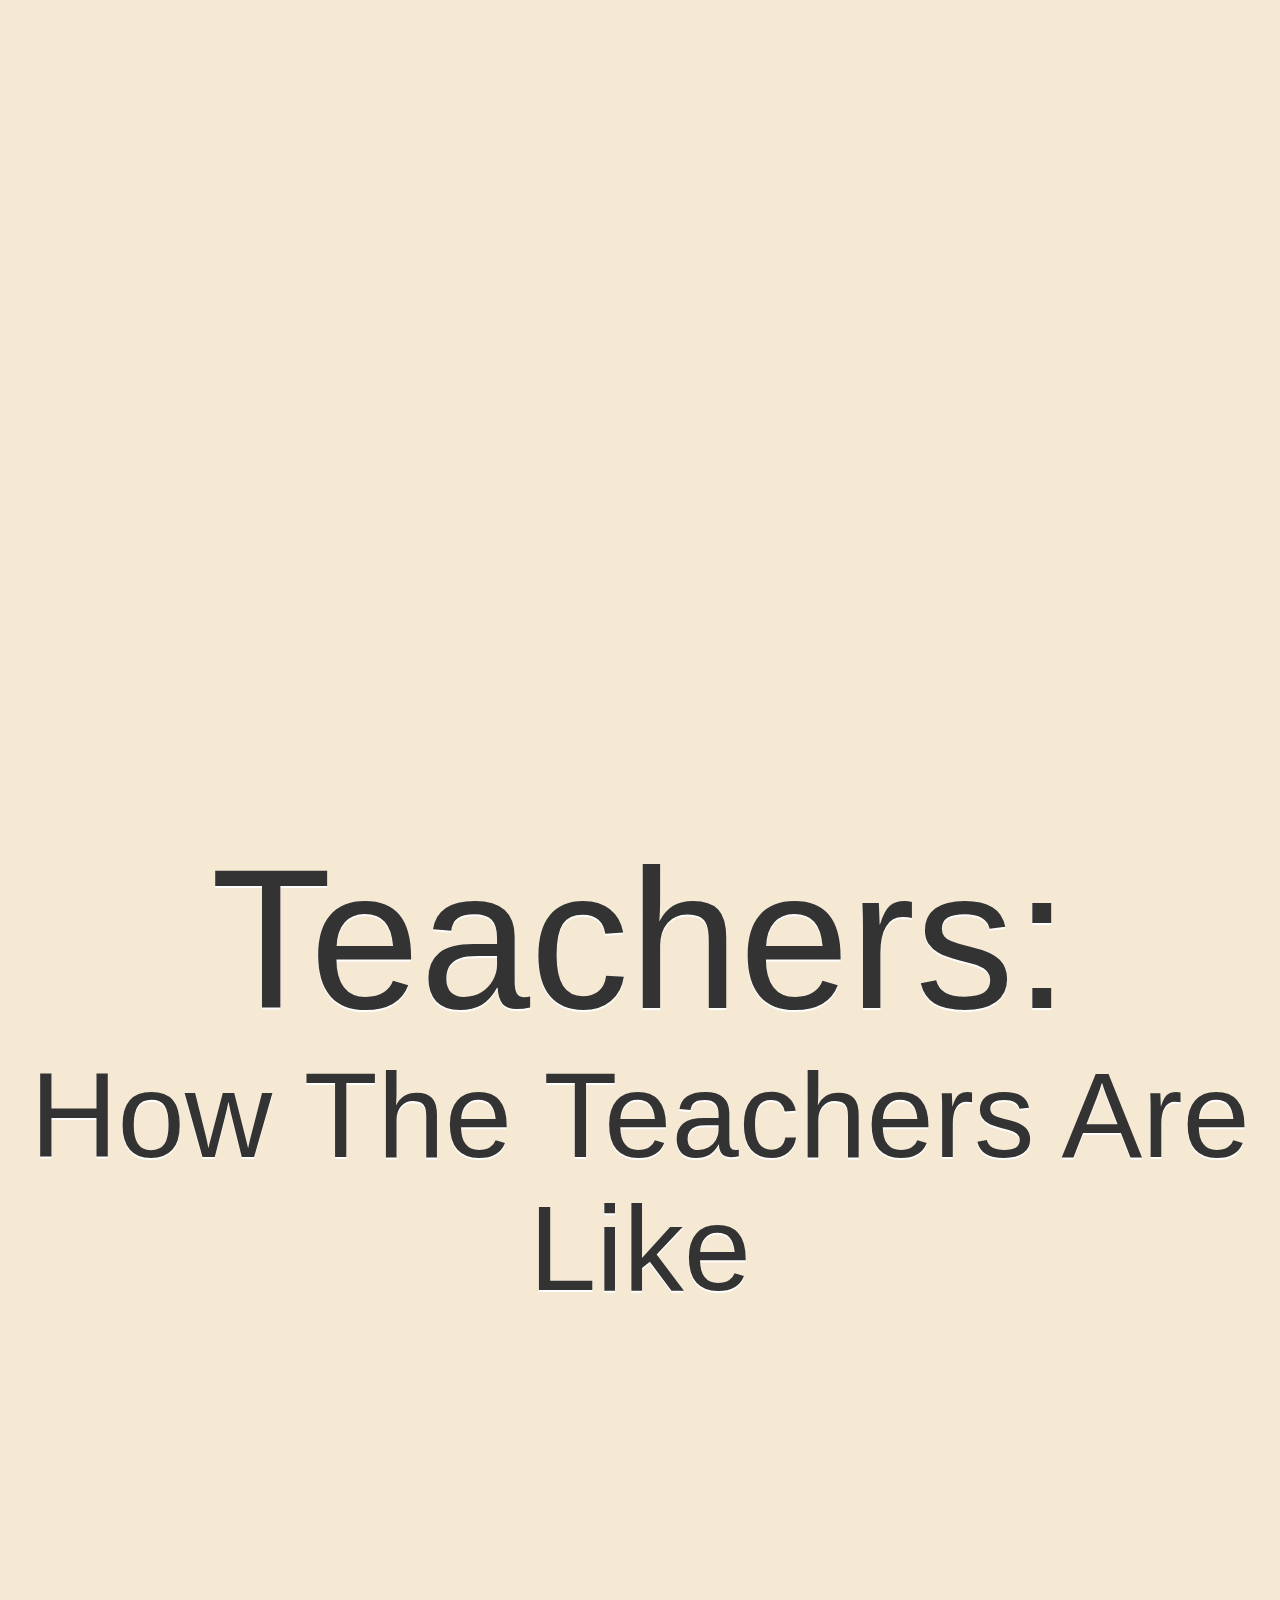
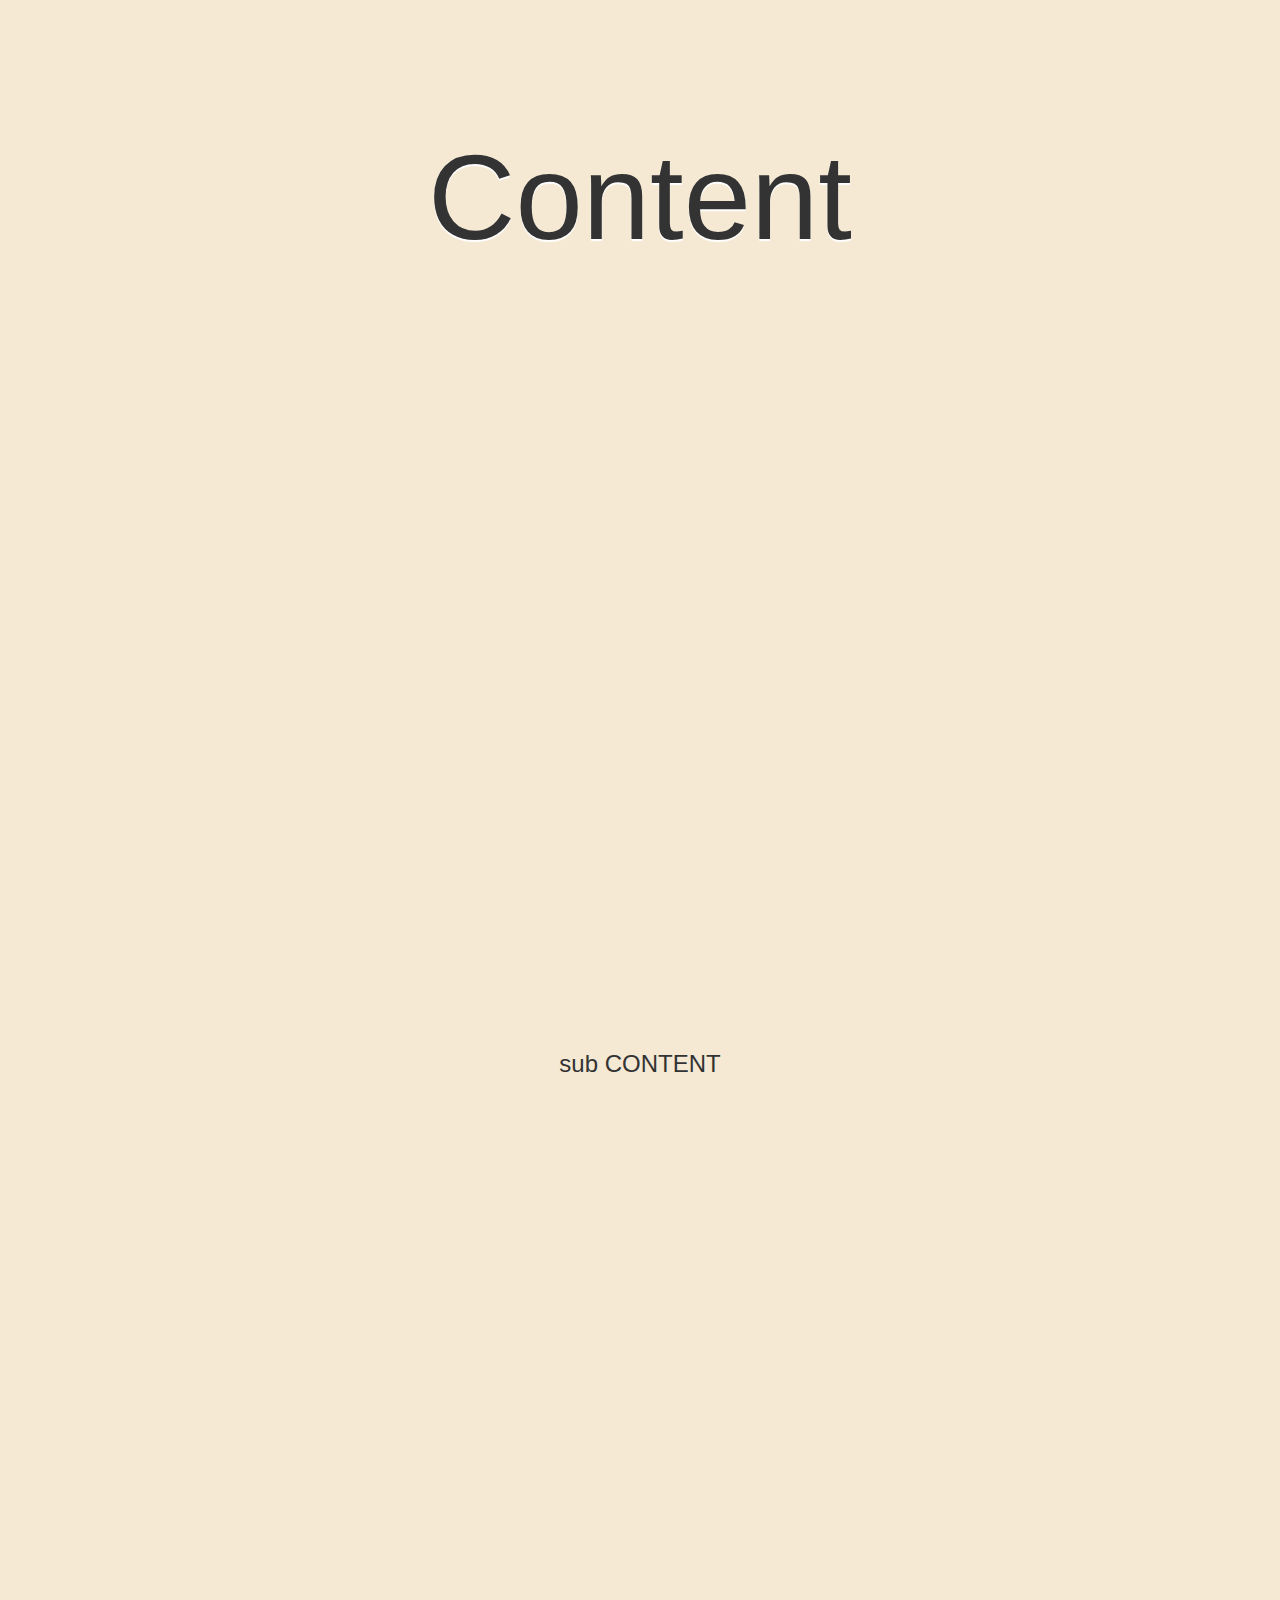
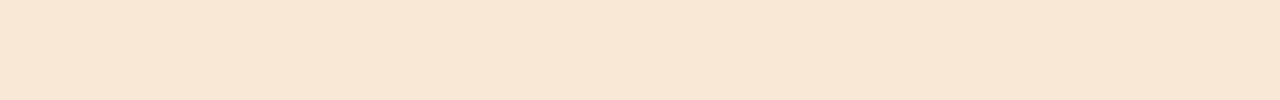
==== commit 503355a8: "dropdown" ====
--- a/index.html
+++ b/index.html
@@ -4,9 +4,9 @@
 <head>
     <meta charset="utf-8">
     <meta http-equiv="X-UA-Compatible" content="IE=edge,chrome=1">
-    <title>How can an HSTAT student be successful in SEP?
-    </title>
-    <link rel="shortcut icon" href="">
+    <title>TITLE HERE</title>
+    <!--ICON IMAGE-->
+    <!--<link rel="shortcut icon" href="">-->
     <!-- Latest compiled and minified CSS -->
     <link rel="stylesheet" href="https://maxcdn.bootstrapcdn.com/bootstrap/3.3.6/css/bootstrap.min.css">
     <link rel="stylesheet" href="style.css" type="text/css">
@@ -27,6 +27,20 @@
     <script src="scrolldeck/js/jquery.scrollorama.js"></script>
     <script src="scrolldeck/js/jquery.easing.1.3.js"></script>
     <script src="scrolldeck/js/jquery.scrolldeck.js"></script>
+    <script>
+        // alert("alert!")
+        var animateName = "animated infinite rotateIn";
+        var animateEnd = "webkitAnimationEnd mozAnimationEnd MSAnimationEnd oanimationend animationend";
+        $(function() {
+            // alert("alert!");
+            $("h1").on('click', function() {
+                $("#ani").addClass(animateName).one(animateEnd, function() {
+                    $(this).removeClass(animateName);
+                });
+            })
+        });
+    </script>
+
 </head>
 
 <body>
@@ -38,59 +52,99 @@
                     <span class="icon-bar"></span>
                     <span class="icon-bar"></span>
                 </button>
-                <a class="navbar-brand pillz " href="#home"> TIDALE</a>
+                <a class="navbar-brand pillz " href="#home"> Title Here</a>
             </div>
             <div class="collapse navbar-collapse" id="myNavbar">
                 <ul class="nav navbar-nav pillz">
-                    <li><a href="#f" id="nav-color">0</a></li>
-                    <li><a href="#f" id="nav-color">1 </a></li>
-                    <li><a href="#f" id="nav-color">2 </a></li>
-                    <li><a href="#f" id="nav-color">3 </a></li>
+
+
+                    <li class="dropdown">
+                        <a class="dropdown-toggle" data-toggle="dropdown" href="#s" id="nav-color">Students
+                        <span class="caret"></span></a>
+                        <ul class="dropdown-menu">
+                            <li><a href="#">Page 1-1</a></li>
+                            <li><a href="#">Page 1-2</a></li>
+                            <li><a href="#">Page 1-3</a></li>
+                        </ul>
+                    </li>
+                    <li><a href="#t" id="nav-color">Teachers</a></li>
+                    <!--<li><a href="#a" id="nav-color">Administrators</a></li>-->
+                    <!--<li><a href="#p" id="nav-color">Parents</a></li>-->
                 </ul>
             </div>
         </div>
     </nav>
 
-    <div class="slide">
 
-    </div>
 
-    <div class=" slide">
-        <div id="aniBounce">
+    <div class="slide" id="home">
+        <div class="animated infinite pulse">
             <div class="text-center" id="landing">
-                <h1>PICTURE OF US
-            <!--I WANT THAT ANIMATION FOR A CIRCLE IMAGE, SO THERES NOTHING ON
+                <img src="http://i3.kym-cdn.com/photos/images/newsfeed/000/839/199/8a9.jpg"></img>
+                <!--I WANT THAT ANIMATION FOR A CIRCLE IMAGE, SO THERES NOTHING ON
             THE PAGE UMTIL YOU SCROLL DOWN AND IT LIKES FLOATS UP.,
             BUT IT DOESN'T RLY FLOAT, IT'S MORE OF A BOUNCE IF THAT MAKES SENSE
-            LIKE YOU SCROLL DOWN AND THE IMAGE BOUNCES UP SO IT LOOKS SEAMLESS--> 
-            </h1>
+            LIKE YOU SCROLL DOWN AND THE IMAGE BOUNCES UP SO IT LOOKS SEAMLESS-->
             </div>
         </div>
     </div>
 
     <div class="slide">
-        <div class="text-center">
+        <div class="text-center" id="landing">
             <h1>DOS AND DONTS </h1>
         </div>
     </div>
 
     <div class="slide">
-        <div class="text-center">
-            <h1>CONTENT</h1>
+        <div class="text-center" id="landing">
+            <h2>FOR SURVIVING SEP</h2>
+        </div>
+    </div>
+
+    <div class="slide" id="s">
+        <div class="text-center" id="landing">
+            <h1>Students:</h1>
+            <h2>What You Should Expect From This Class</h2>
         </div>
     </div>
 
     <div class="slide">
-        <div class="text-center">
-            <h1>CONTENT</h1>
+        <div class="text-center" id="landing">
+            <h2>Homework</h2>
         </div>
     </div>
 
     <div class="slide">
-        <div class="text-center">
-            <h1>STAY IN SCHOOL PIC W/ MR. MUELLER</h1>
+        <div class="text-center" id="landing">
+            <h3>sub CONTENT</h3>
         </div>
     </div>
+
+    <div class="slide" id="t">
+        <div class="text-center" id="landing">
+            <h1>Teachers:</h1>
+            <h2>How The Teachers Are Like</h2>
+        </div>
+    </div>
+
+    <div class="slide">
+        <div class="text-center" id="landing">
+            <h2>Content</h2>
+        </div>
+    </div>
+
+    <div class="slide">
+        <div class="text-center" id="landing">
+            <h3>sub CONTENT</h3>
+        </div>
+    </div>
+
+
+    <!--<div class="slide">-->
+    <!--    <div class="text-center" id="landing">-->
+    <!--        <h1>STAY IN SCHOOL PIC W/ MR. MUELLER</h1>-->
+    <!--    </div>-->
+    <!--</div>-->
 
 
     <script>
@@ -111,9 +165,7 @@
             });
 
         });
-    </script>
 
-    <script type="text/javascript">
         var _gaq = _gaq || [];
         _gaq.push(['_setAccount', 'UA-2821890-9']);
         _gaq.push(['_trackPageview']);
@@ -128,18 +180,6 @@
         })();
     </script>
 
-    <script>
-        var animateName = "animated shake";
-        var animateEnd = "webkitAnimationEnd mozAnimationEnd MSAnimationEnd oanimationend animationend";
-        $(function() {
-            $("div").on('click', function() {
-                $("di[id=aniBounce]").addClass(animateName).one(animateEnd, function() {
-                    $(this).removeClass(animateName);
-                });
-            })
-        });
-    </script>
-
 </body>
 
 </html>--- a/style.css
+++ b/style.css
@@ -1,13 +1,3 @@
- /*
-	COLORS
- 
-	Dark Blue 			#222438
-	Medium Blue			#959db5
-	Light Blue	 		#c9d5e1
-	Dark Blue Links		#1a4a6a
-	
-*/
-
 body {
 	font-family: Helvetica, "Helvetica Neue", Arial, sans-serif;
 	font-size: 30px;
@@ -18,6 +8,13 @@
 h1 {
 	font-size: 180px;
 	font-size: 18rem;
+	margin: 0;
+	text-shadow: 0 2px 1px #fff;
+}
+
+h2 {
+	font-size: 150px;
+	font-size: 11rem;
 	margin: 0;
 	text-shadow: 0 2px 1px #fff;
 }
@@ -320,4 +317,7 @@
   background-color: transparent;
   text-decoration: underline
  }
- 
+ .dropdown:hover .dropdown-menu {
+    display: block;
+    margin-top: 0; // remove the gap so it doesn't close
+ }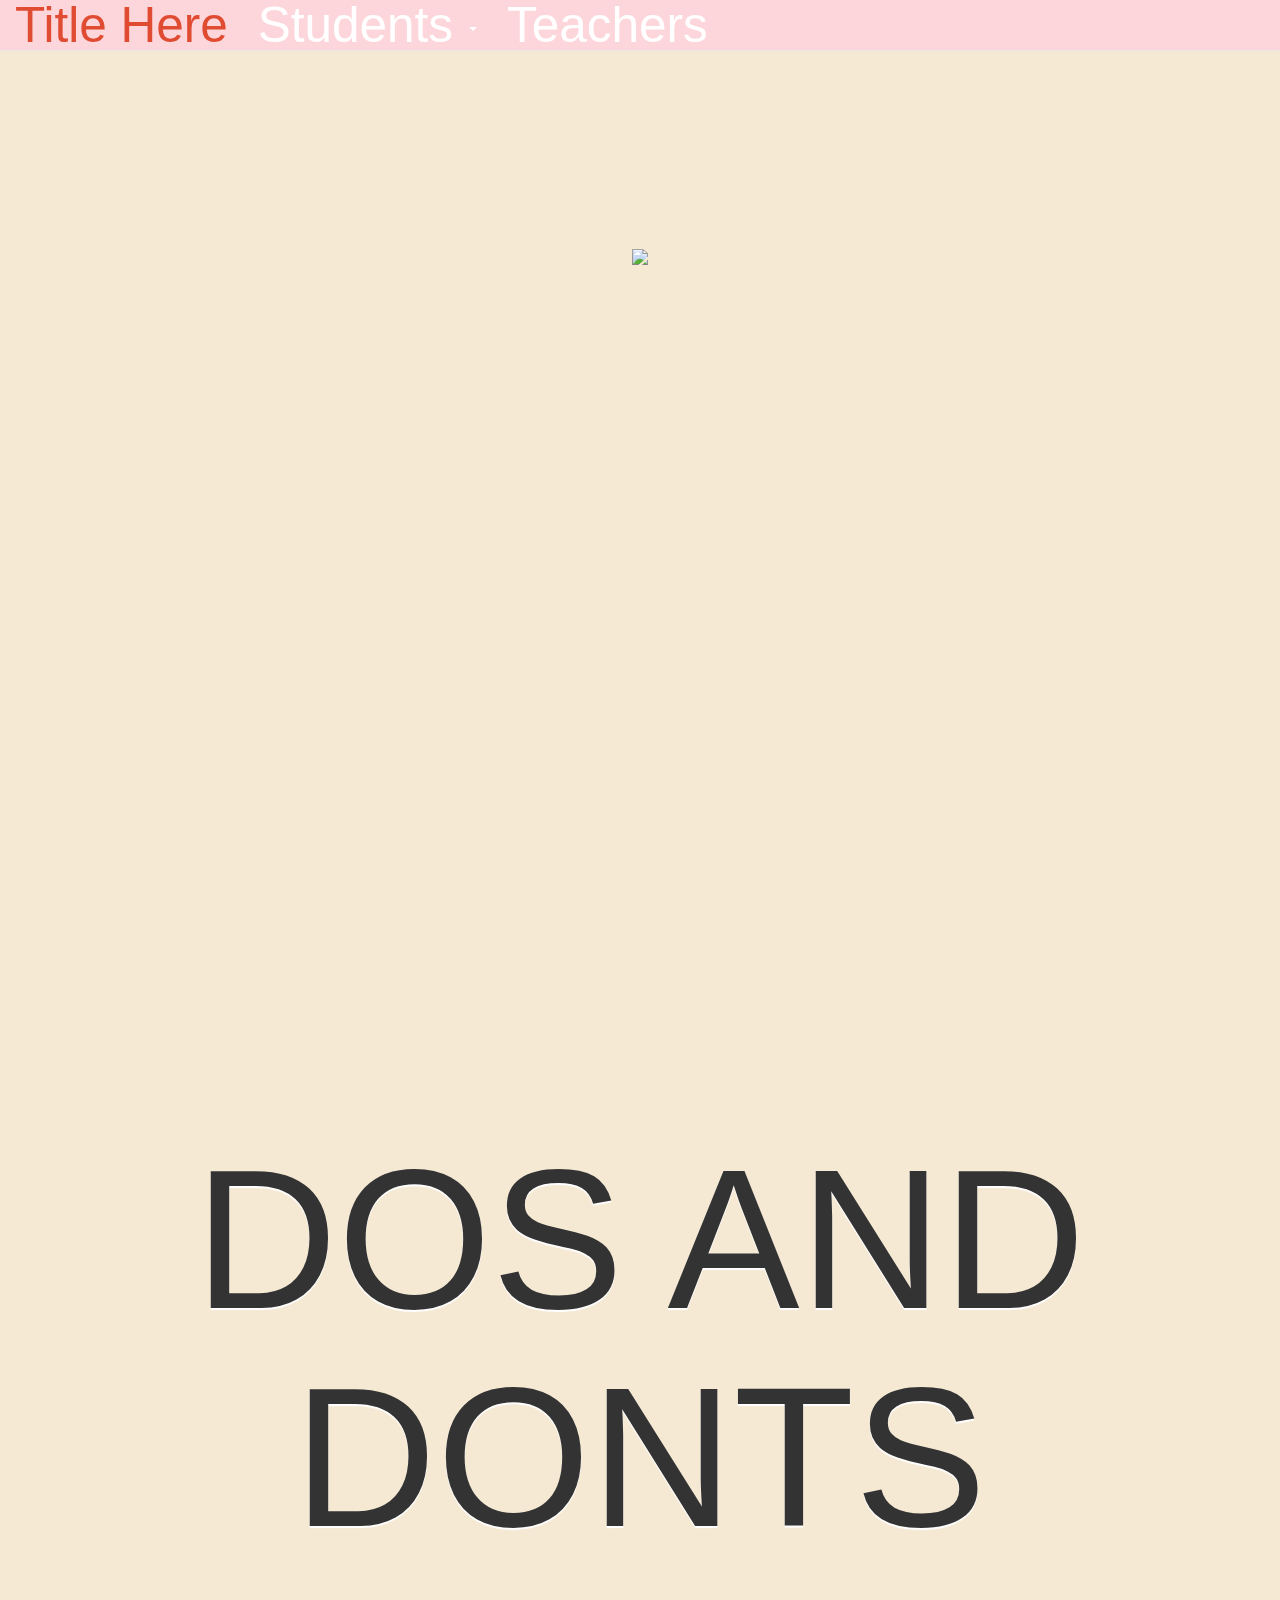
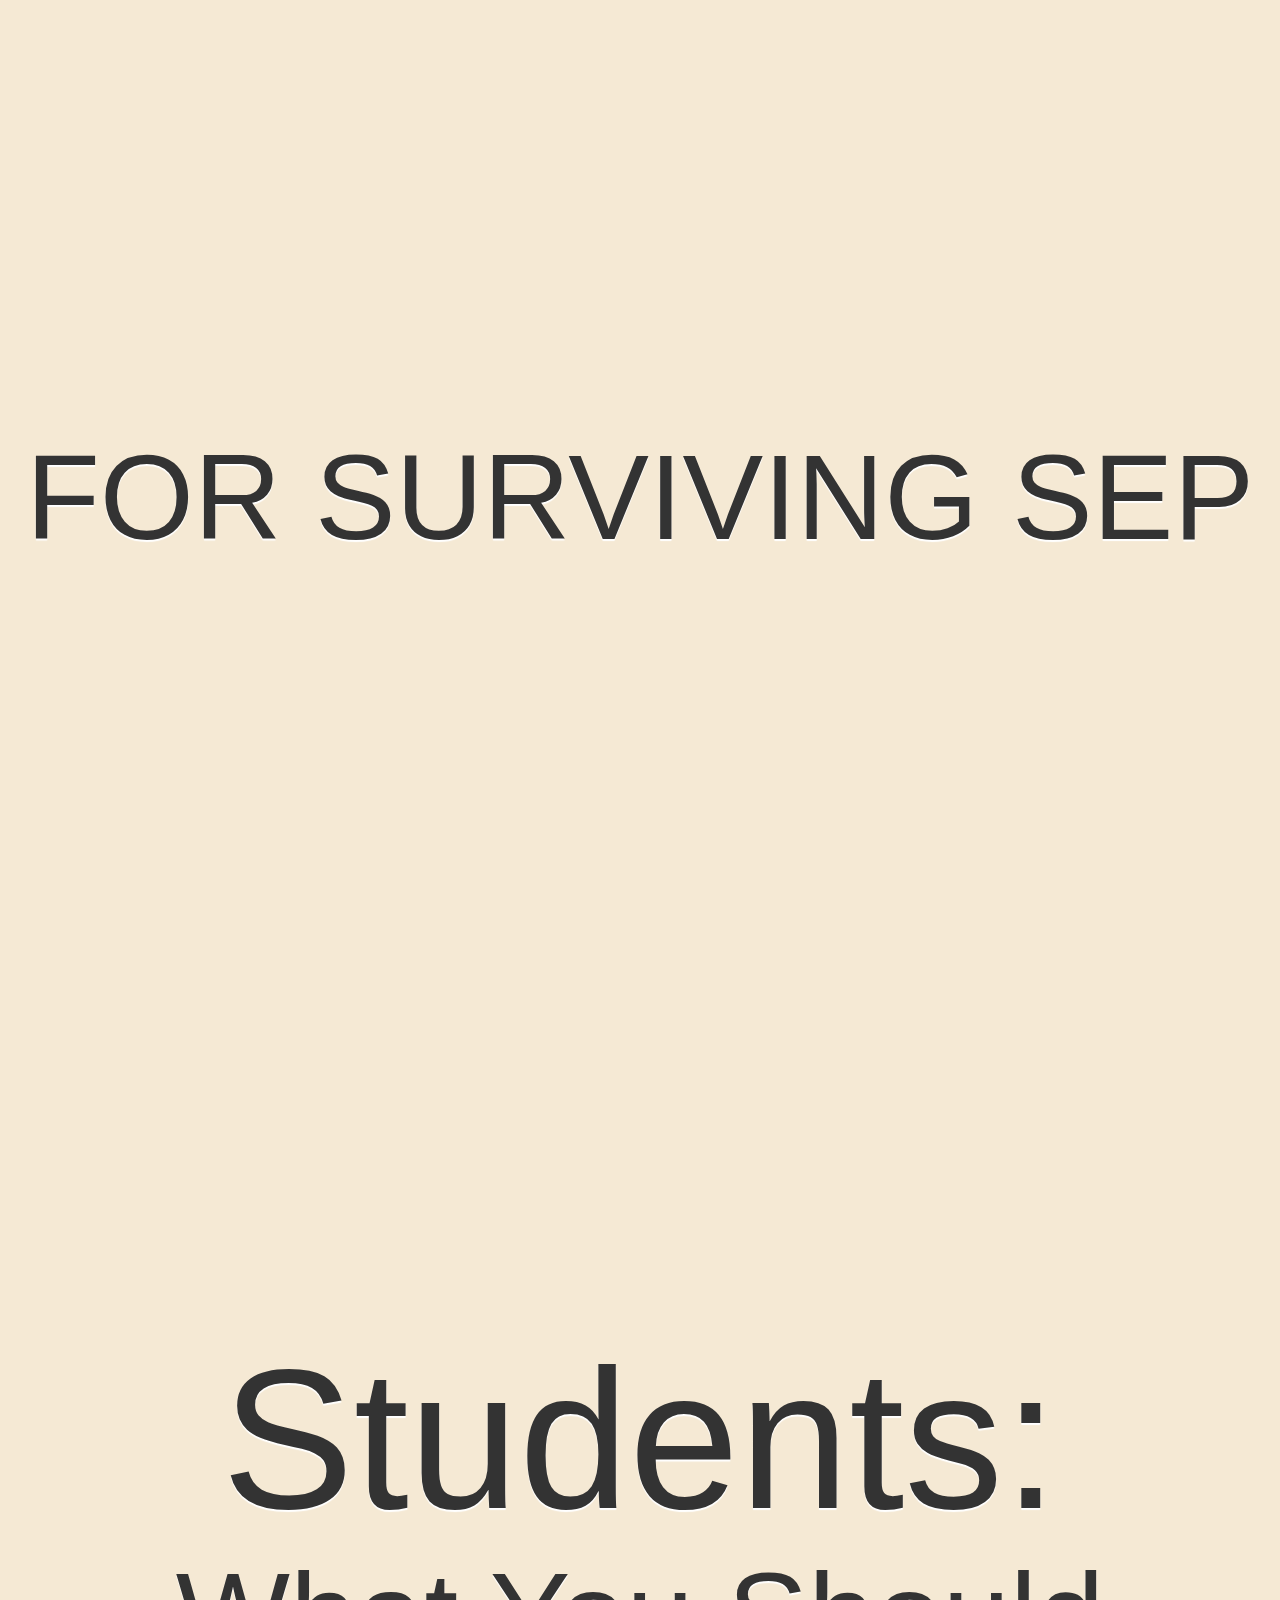
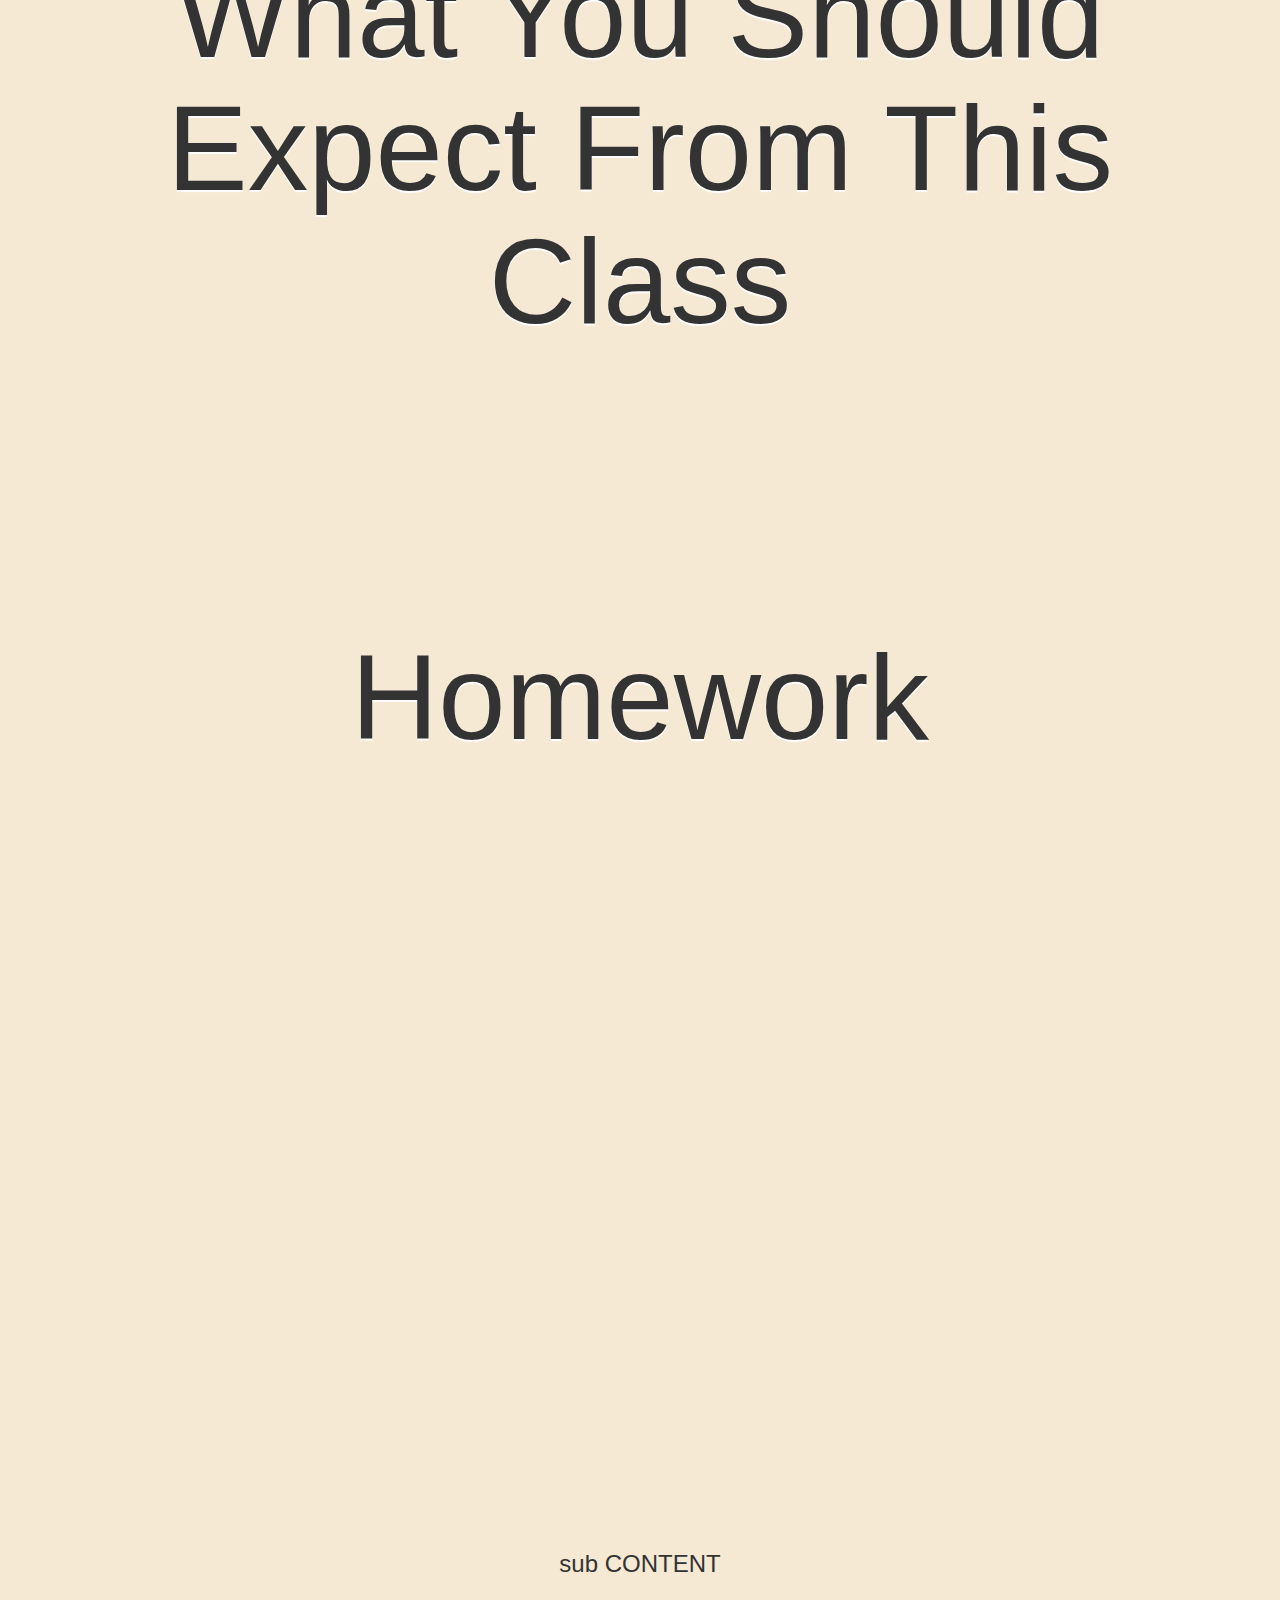
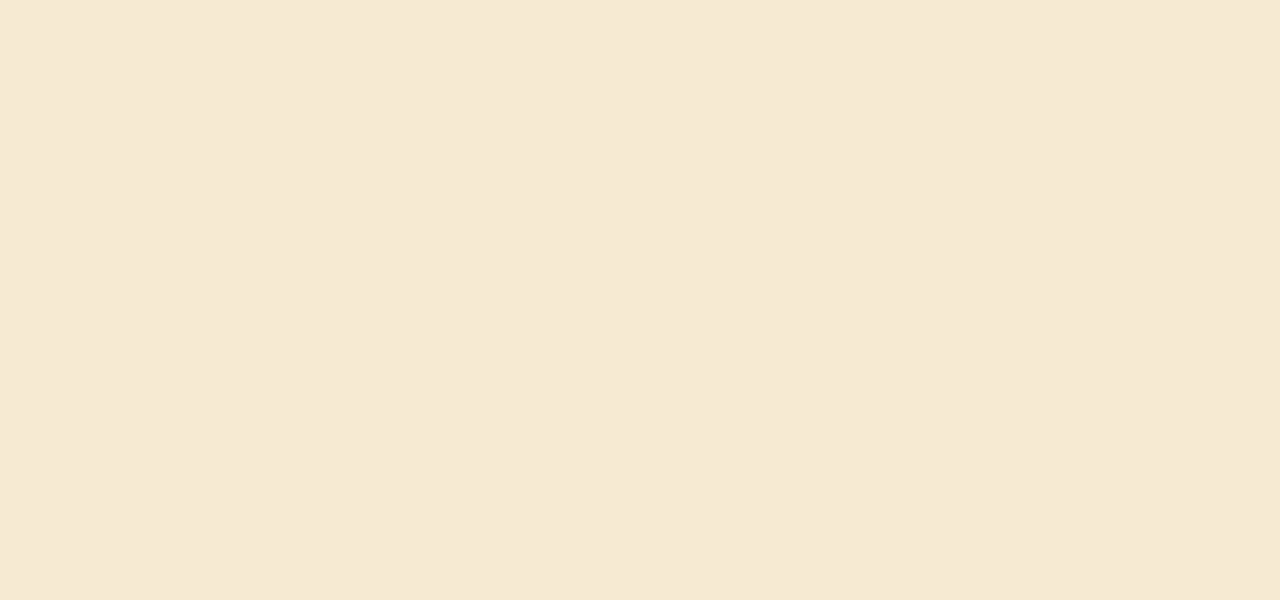
==== commit 00ab49fc: "new image" ====
--- a/index.html
+++ b/index.html
@@ -80,7 +80,7 @@
     <div class="slide" id="home">
         <div class="animated infinite pulse">
             <div class="text-center" id="landing">
-                <img src="http://i3.kym-cdn.com/photos/images/newsfeed/000/839/199/8a9.jpg"></img>
+                <img src="http://thumbs.dreamstime.com/x/old-man-celebrating-laptop-16618166.jpg"></img>
                 <!--I WANT THAT ANIMATION FOR A CIRCLE IMAGE, SO THERES NOTHING ON
             THE PAGE UMTIL YOU SCROLL DOWN AND IT LIKES FLOATS UP.,
             BUT IT DOESN'T RLY FLOAT, IT'S MORE OF A BOUNCE IF THAT MAKES SENSE
@@ -120,25 +120,7 @@
         </div>
     </div>
 
-    <div class="slide" id="t">
-        <div class="text-center" id="landing">
-            <h1>Teachers:</h1>
-            <h2>How The Teachers Are Like</h2>
-        </div>
-    </div>
-
-    <div class="slide">
-        <div class="text-center" id="landing">
-            <h2>Content</h2>
-        </div>
-    </div>
-
-    <div class="slide">
-        <div class="text-center" id="landing">
-            <h3>sub CONTENT</h3>
-        </div>
-    </div>
-
+    
 
     <!--<div class="slide">-->
     <!--    <div class="text-center" id="landing">-->
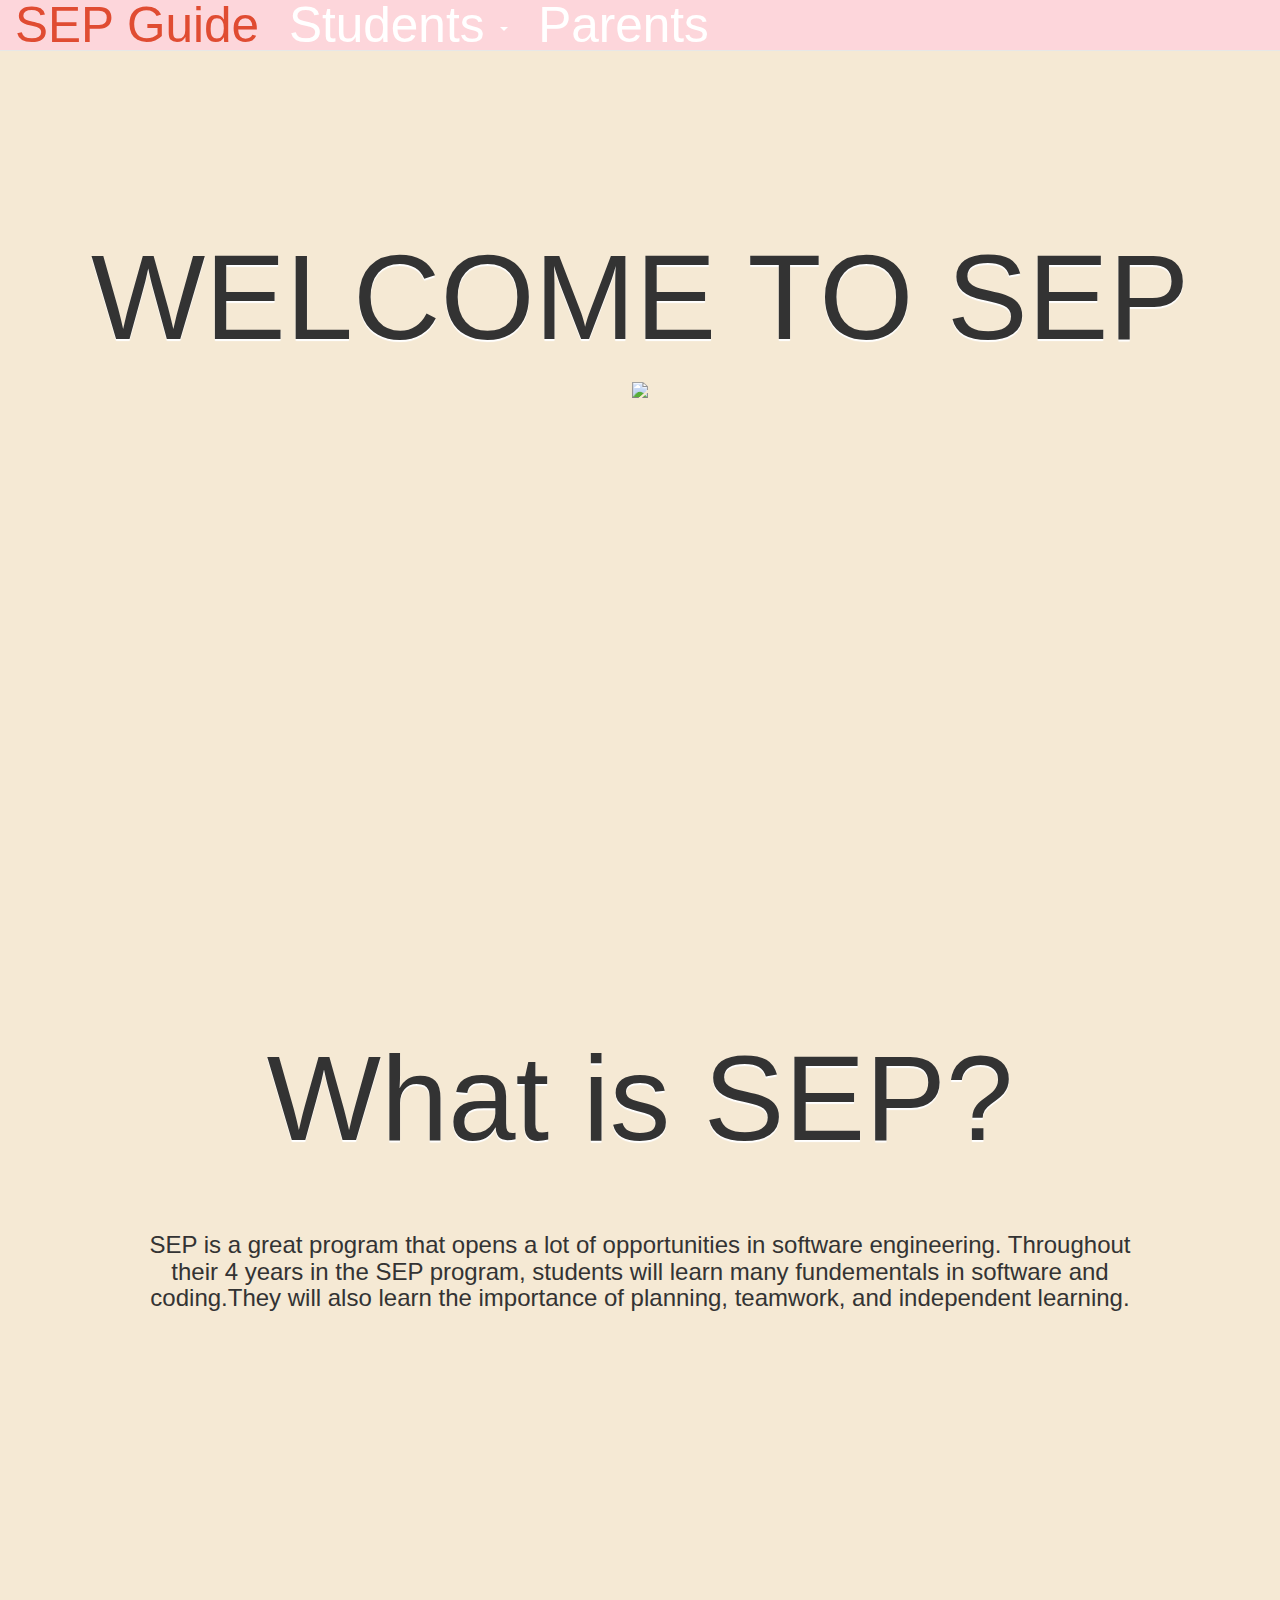
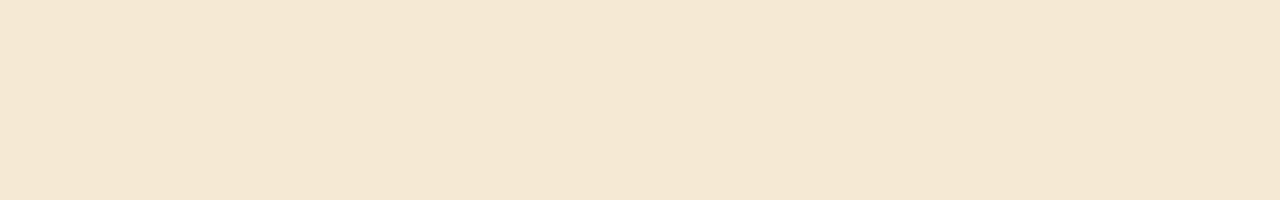
==== commit 61ebd95c: "fin monday" ====
--- a/index.html
+++ b/index.html
@@ -32,7 +32,7 @@
         var animateName = "animated infinite rotateIn";
         var animateEnd = "webkitAnimationEnd mozAnimationEnd MSAnimationEnd oanimationend animationend";
         $(function() {
-            // alert("alert!");
+            
             $("h1").on('click', function() {
                 $("#ani").addClass(animateName).one(animateEnd, function() {
                     $(this).removeClass(animateName);
@@ -44,6 +44,7 @@
 </head>
 
 <body>
+
     <nav class="navbar transparent navbar-default navbar-fixed-top">
         <div class="container-fluid">
             <div class="navbar-header">
@@ -52,22 +53,23 @@
                     <span class="icon-bar"></span>
                     <span class="icon-bar"></span>
                 </button>
-                <a class="navbar-brand pillz " href="#home"> Title Here</a>
+                <a class="navbar-brand pillz " href="index.html">SEP Guide</a>
             </div>
             <div class="collapse navbar-collapse" id="myNavbar">
                 <ul class="nav navbar-nav pillz">
 
 
                     <li class="dropdown">
-                        <a class="dropdown-toggle" data-toggle="dropdown" href="#s" id="nav-color">Students
+                        <a class="dropdown-toggle" href="students.html" id="nav-color">Students
                         <span class="caret"></span></a>
                         <ul class="dropdown-menu">
-                            <li><a href="#">Page 1-1</a></li>
-                            <li><a href="#">Page 1-2</a></li>
-                            <li><a href="#">Page 1-3</a></li>
+                            <li><a href="students.html#nine">Ninth Grade</a></li>
+                            <li><a href="students.html#ten">Tenth Grade</a></li>
+                            <li><a href="students.html#ele">Eleveth Grade</a></li>
+                          
                         </ul>
                     </li>
-                    <li><a href="#t" id="nav-color">Teachers</a></li>
+                    <li><a href="parents.html" id="nav-color">Parents</a></li>
                     <!--<li><a href="#a" id="nav-color">Administrators</a></li>-->
                     <!--<li><a href="#p" id="nav-color">Parents</a></li>-->
                 </ul>
@@ -79,47 +81,29 @@
 
     <div class="slide" id="home">
         <div class="animated infinite pulse">
-            <div class="text-center" id="landing">
-                <img src="http://thumbs.dreamstime.com/x/old-man-celebrating-laptop-16618166.jpg"></img>
-                <!--I WANT THAT ANIMATION FOR A CIRCLE IMAGE, SO THERES NOTHING ON
-            THE PAGE UMTIL YOU SCROLL DOWN AND IT LIKES FLOATS UP.,
-            BUT IT DOESN'T RLY FLOAT, IT'S MORE OF A BOUNCE IF THAT MAKES SENSE
-            LIKE YOU SCROLL DOWN AND THE IMAGE BOUNCES UP SO IT LOOKS SEAMLESS-->
+            <div id="landing">
+                <h2>WELCOME TO SEP</h2>
+                <a href="http://raveenas1025.github.io/survivalguide/">
+                    <img src="http://thumbs.dreamstime.com/x/old-man-celebrating-laptop-16618166.jpg"></img>
+                </a>
+
             </div>
         </div>
     </div>
 
-    <div class="slide">
-        <div class="text-center" id="landing">
-            <h1>DOS AND DONTS </h1>
+   <div class="slide" id="home">
+       <h2>What is SEP?</h2>
+       <br>
+        <div class="col-sm-10 col-sm-push-1">
+            <h3>SEP is a great program that opens a lot of opportunities in software
+            engineering. Throughout their 4 years in the SEP program, students will 
+            learn many fundementals in software and coding.They will also learn the 
+            importance of planning, teamwork, and independent learning.
+            
+            </h3>
         </div>
     </div>
-
-    <div class="slide">
-        <div class="text-center" id="landing">
-            <h2>FOR SURVIVING SEP</h2>
-        </div>
-    </div>
-
-    <div class="slide" id="s">
-        <div class="text-center" id="landing">
-            <h1>Students:</h1>
-            <h2>What You Should Expect From This Class</h2>
-        </div>
-    </div>
-
-    <div class="slide">
-        <div class="text-center" id="landing">
-            <h2>Homework</h2>
-        </div>
-    </div>
-
-    <div class="slide">
-        <div class="text-center" id="landing">
-            <h3>sub CONTENT</h3>
-        </div>
-    </div>
-
+    
     
 
     <!--<div class="slide">-->
